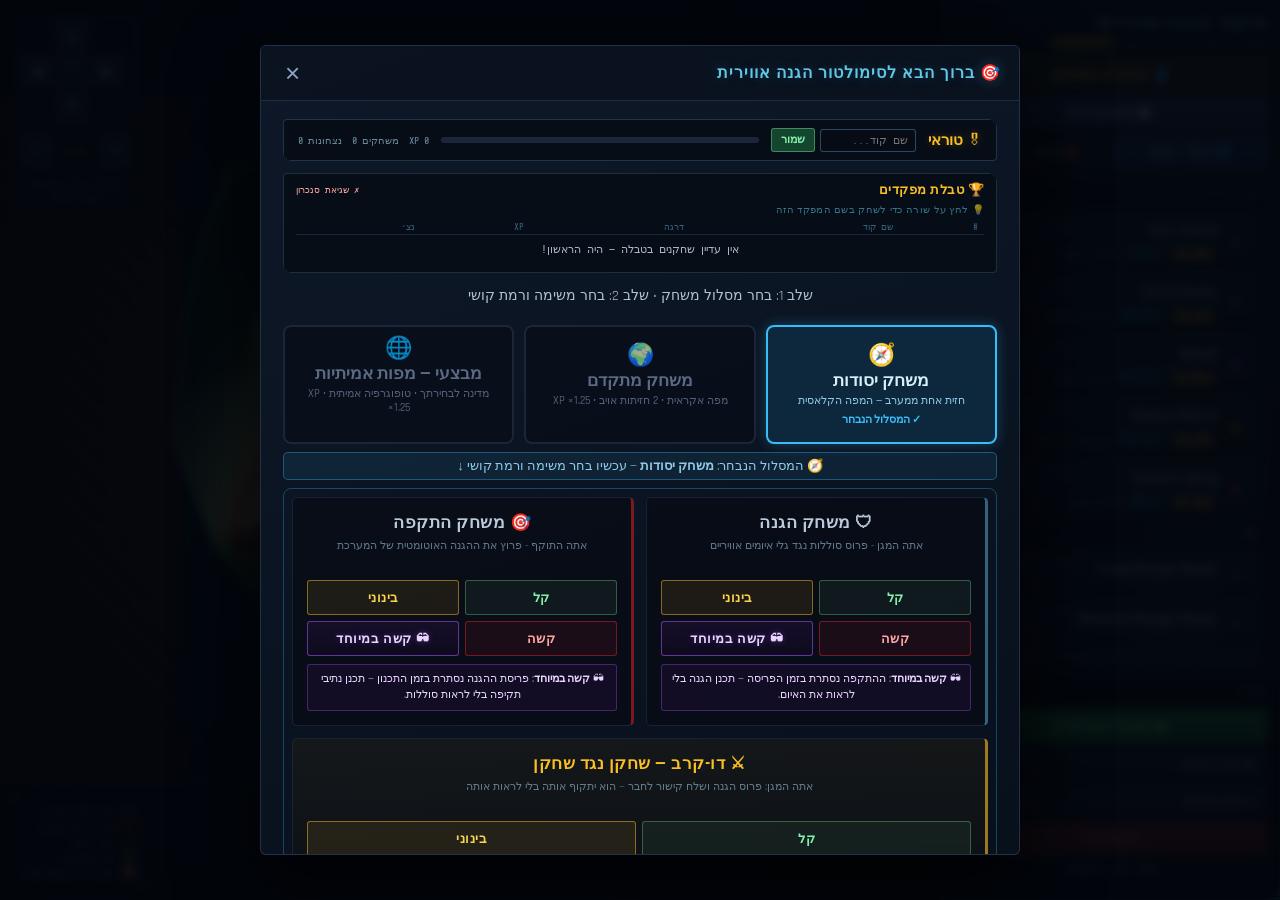
==== index.html @ 66db6ecd "Operational mode: multi-axis attacks + tougher waves (v20260707t) Player feedback: real-mode mission" ====
<!DOCTYPE html>
<html lang="he" dir="rtl">
<head>
  <meta charset="UTF-8">
  <meta name="viewport" content="width=device-width, initial-scale=1.0">
  <title>משחק מלחמה - הגנה אווירית | רפובליקת טליאריה</title>
  <link rel="preconnect" href="https://fonts.googleapis.com">
  <link rel="preconnect" href="https://fonts.gstatic.com" crossorigin>
  <link href="https://fonts.googleapis.com/css2?family=Rajdhani:wght@400;500;600;700&family=Share+Tech+Mono&display=swap" rel="stylesheet">
  <link rel="stylesheet" href="styles.css?v=20260707t">
</head>
<body>
  <div id="app">
    <aside id="sidebar">
      <header>
        <h1>פיקוד הגנה אווירית</h1>
        <div class="subtitle">משחק מלחמה: כחול נגד אדום <span class="version-tag">v20260707t</span></div>
        <button id="open-tutorial" class="instructions-btn">📘 הוראות המשחק</button>
        <button id="open-start" class="newgame-btn">🆕 משחק חדש</button>
        <div class="side-toggle" id="side-toggle">
          <button class="side-btn blue active" data-side="blue">🔵 כחול - הגנה</button>
          <button class="side-btn red" data-side="red">🔴 אדום - התקפה</button>
        </div>
        <button id="back-to-selection" class="back-btn" style="display:none">↩ חזור לבחירת משחק</button>
      </header>

      <div id="sidebar-scroll">
        <section class="panel" id="blue-panel">
          <h2>🔵 סוללות נ"מ (כחול)</h2>
          <div class="btn-grid" id="battery-btns"></div>
          <h2 style="margin-top:10px">📡 מכ"מים (כחול)</h2>
          <div class="btn-grid" id="radar-btns"></div>
        </section>

        <section class="panel" id="red-panel" style="display:none">
          <h2>🔴 איומים אוויריים (אדום)</h2>
          <div class="btn-grid" id="threat-btns"></div>
          <div class="hint">לחץ על איום ואז על המפה כדי להציב נקודת מוצא. האיום יטוס לעבר יעד אסטרטגי.</div>
        </section>

        <section class="panel">
          <h2>תרחישים</h2>
          <div class="control-buttons">
            <div class="difficulty-row">
              <span class="diff-label">🎯 אתגר התקפה - בחר רמת קושי:</span>
              <div class="diff-buttons">
                <button class="diff-btn easy" data-attack="easy">קל</button>
                <button class="diff-btn medium" data-attack="medium">בינוני</button>
                <button class="diff-btn hard" data-attack="hard">קשה</button>
                <button class="diff-btn extreme" data-attack="extreme">🕶 קשה במיוחד</button>
              </div>
            </div>
            <div class="btn-help">
              <b>מטרה:</b> לפרוץ את ההגנה האווירית שהמערכת פורסת אוטומטית.<br>
              <b>איך משחקים:</b><br>
              1️⃣ בחר רמת קושי - <b>קל</b> (הגנה דלילה, 40 איומים), <b>בינוני</b> (הגנה בינונית, 30 איומים), <b>קשה</b> (הגנה צפופה, 20 איומים), <b>🕶 קשה במיוחד</b> (כמו קשה אבל פריסת ההגנה <u>נסתרת</u> — מתאר ללא מודיעין).<br>
              2️⃣ פרוס כל איום ב-<b>3 לחיצות</b>:<br>
              &nbsp;&nbsp;א. בחר סוג איום מתפריט "🔴 איומים אוויריים".<br>
              &nbsp;&nbsp;ב. לחץ על המפה בנקודת המוצא - <u>באזור האדום</u> (יסודות) או <u>בשטח מדינה עוינת</u> (מתקדם).<br>
              &nbsp;&nbsp;ג. לחץ על אחד מהיעדים האסטרטגיים שאליו האיום יתקוף.<br>
              3️⃣ לחץ "הפעל סימולציה" וראה כמה איומים פרצו את ההגנה.
            </div>

            <div class="difficulty-row">
              <span class="diff-label">🛡 אתגר הגנה - בחר רמת קושי:</span>
              <div class="diff-buttons">
                <button class="diff-btn easy" data-defense="easy" data-diff="easy">קל</button>
                <button class="diff-btn medium" data-defense="medium" data-diff="medium">בינוני</button>
                <button class="diff-btn hard" data-defense="hard" data-diff="hard">קשה</button>
                <button class="diff-btn extreme" data-defense="extreme" data-diff="extreme">🕶 קשה במיוחד</button>
              </div>
            </div>
            <div class="btn-help">
              <b>מטרה:</b> להגן על המדינה במשאבים מוגבלים.<br>
              <b>איך משחקים:</b><br>
              1️⃣ בחר רמת קושי - <b>קל</b> (~9 איומים, תקציב גדול), <b>בינוני</b> (~16 איומים), <b>קשה</b> (~25 איומים, פיזור רחב, פחות סוללות), <b>🕶 קשה במיוחד</b> (כמו קשה אבל נתיבי האיום <u>נסתרים</u> בזמן הפריסה — מתאר ללא מודיעין).<br>
              2️⃣ פרוס בחוכמה את הסוללות והמכ"מים על המפה (תג כתום מראה כמה נותר מכל סוג).<br>
              3️⃣ לחץ "הפעל סימולציה" וקבל ציון לפי % הערך האסטרטגי שהוגן.
            </div>
          </div>
        </section>

        <section class="panel" id="results-panel">
          <h2>תחקיר סימולציה</h2>
          <div id="results">
            <div class="placeholder">טרם בוצעה סימולציה</div>
          </div>
        </section>

        <section class="panel">
          <div class="legend">
            <div>👆 לחץ על כפתור ואז על המפה להצבה</div>
            <div>🔄 גרור רכיב כדי להזיז אותו</div>
            <div>🎯 איומים יטוסו ליעדים אסטרטגיים</div>
          </div>
        </section>
      </div>

      <section class="panel" id="control-panel">
        <h2>בקרה</h2>
        <div class="control-buttons">
          <button id="simulate" class="primary">▶ הפעל סימולציה</button>
          <button id="pause" class="warn" style="display:none">⏸ השהה</button>
          <button id="resume" class="primary" style="display:none">▶ המשך</button>
          <button id="stop" class="warn" style="display:none">■ עצור</button>
          <button id="delete-mode">🗑 מצב מחיקה</button>
          <button id="clear-threats">⨯ נקה איומים</button>
          <button id="reset" class="danger">↺ אפס הכל</button>
        </div>
        <div id="mode-status" class="status-line">בחר רכיב להוספה</div>

        <div id="scrubber-row" style="display:none">
          <div class="scrubber-label">📺 ציר זמן סימולציה - גרור כדי לחזור ולהריץ קדימה</div>
          <input type="range" id="scrubber" min="0" max="100" value="100" step="0.05">
          <div class="scrubber-info">
            <span id="scrubber-time">0.0</span> / <span id="scrubber-total">0.0</span> שנ׳
          </div>
        </div>
      </section>
    </aside>

    <main id="map-container">
      <button id="mobile-menu-toggle" aria-label="פתח תפריט">☰</button>
      <canvas id="map"></canvas>
      <button id="map-new-game" class="map-new-game-btn">🆕 משחק חדש</button>
      <button id="map-debrief" class="map-debrief-btn" style="display:none">📋 תחקיר</button>
      <div id="tooltip"></div>
      <div id="banner-group">
        <div id="banner" style="display:none"></div>
        <button id="mission-expand-btn" style="display:none" aria-label="הרחב/כווץ פרטי משימה">▸ פרטים</button>
        <div id="step-guide-overlay" style="display:none">
          <div class="step-guide-title">📋 מה השלב הבא?</div>
          <div id="step-guide"></div>
        </div>
      </div>
      <div id="map-controls">
        <div class="map-controls-pan" title="גרור את המפה כדי להזיז">
          <button id="pan-up" title="הזז למעלה">▲</button>
          <button id="pan-left" title="הזז שמאלה">◀</button>
          <button id="zoom-reset" title="איפוס תצוגה">⌂</button>
          <button id="pan-right" title="הזז ימינה">▶</button>
          <button id="pan-down" title="הזז למטה">▼</button>
        </div>
        <div class="map-controls-zoom">
          <button id="zoom-out" title="הקטן (גלגלת עכבר)">−</button>
          <span id="zoom-level" title="רמת זום נוכחית">100%</span>
          <button id="zoom-in" title="הגדל (גלגלת עכבר)">+</button>
        </div>
        <div class="map-controls-hint">🖱 גלגלת = זום • גרור מפה = הזזה</div>
      </div>
      <div id="legend-overlay">
        <div><span class="dot detection"></span>טווח גילוי מכ"ם</div>
        <div><span class="dot engagement"></span>טווח יירוט סוללה</div>
        <div><span class="dot threat-path"></span>נתיב איום</div>
        <div><span class="dot target"></span>יעד אסטרטגי</div>
        <div><span class="dot mountain"></span>רכס הר (חוסם LOS)</div>
      </div>
      <div id="battery-legend" style="display:none">
        <div class="battery-legend-title">סוללות הגנה</div>
        <div id="battery-legend-list"></div>
      </div>
    </main>
    <div id="mobile-backdrop"></div>
  </div>

  <div id="modal" class="modal">
    <div class="modal-content">
      <div class="modal-header">
        <h2 id="modal-title">תחקיר סימולציה</h2>
        <button id="modal-close" aria-label="סגור">×</button>
      </div>
      <div id="modal-body"></div>
    </div>
  </div>

  <div id="info-modal" class="modal">
    <div class="modal-content" style="max-width:520px">
      <div class="modal-header">
        <h2 id="info-title">פרטי מערכת</h2>
        <button id="info-close" aria-label="סגור">×</button>
      </div>
      <div id="info-body"></div>
    </div>
  </div>

  <div id="start-modal" class="modal">
    <div class="modal-content start-content">
      <div class="modal-header">
        <h2>🎯 ברוך הבא לסימולטור הגנה אווירית</h2>
        <button id="start-close" aria-label="סגור">×</button>
      </div>
      <div id="start-body">
        <div id="profile-strip"></div>
        <div id="leaderboard"></div>
        <p class="start-intro">שלב 1: בחר מסלול משחק • שלב 2: בחר משימה ורמת קושי</p>
        <div class="worldmode-row">
          <button class="worldmode-btn wm-classic active" data-worldmode="classic">
            <span class="wm-icon">🧭</span>
            <span class="wm-name">משחק יסודות</span>
            <span class="wm-desc">חזית אחת ממערב — המפה הקלאסית</span>
            <span class="wm-check">✓ המסלול הנבחר</span>
          </button>
          <button class="worldmode-btn wm-advanced" data-worldmode="advanced">
            <span class="wm-icon">🌍</span>
            <span class="wm-name">משחק מתקדם</span>
            <span class="wm-desc">מפה אקראית • 2 חזיתות אויב • XP ×1.25</span>
            <span class="wm-check">✓ המסלול הנבחר</span>
          </button>
          <button class="worldmode-btn wm-real" data-worldmode="real">
            <span class="wm-icon">🌐</span>
            <span class="wm-name">מבצעי — מפות אמיתיות</span>
            <span class="wm-desc">מדינה לבחירתך • טופוגרפיה אמיתית • XP ×1.25</span>
            <span class="wm-check">✓ המסלול הנבחר</span>
          </button>
        </div>
        <div id="track-indicator" class="track-indicator cls"></div>
        <div id="real-options" style="display:none">
          <div class="real-opt-row">
            <span class="rf-label">🌐 מדינה:</span>
            <span id="real-country-chips"></span>
          </div>
          <div class="real-opt-row">
            <span class="rf-label">⚔ חזיתות התקיפה:</span>
            <span id="real-fronts-chips"></span>
          </div>
          <div class="real-opt-row">
            <span class="rf-label">🗺 גזרת הגנה:</span>
            <span id="real-sector-chips">
              <button class="rs-chip active" data-zone="">כל המדינה</button>
            </span>
          </div>
        </div>
        <div class="start-grid" id="start-grid">
          <div class="start-section defense">
            <div class="start-section-title">🛡 משחק הגנה</div>
            <div class="start-section-sub">אתה המגן - פרוס סוללות נגד גלי איומים אוויריים</div>
            <div class="start-buttons">
              <button class="diff-btn easy" data-startmode="defense" data-startdiff="easy">קל</button>
              <button class="diff-btn medium" data-startmode="defense" data-startdiff="medium">בינוני</button>
              <button class="diff-btn hard" data-startmode="defense" data-startdiff="hard">קשה</button>
              <button class="diff-btn extreme" data-startmode="defense" data-startdiff="extreme">🕶 קשה במיוחד</button>
            </div>
            <div class="start-section-extreme">🕶 <b>קשה במיוחד</b>: ההתקפה נסתרת בזמן הפריסה — תכנן הגנה בלי לראות את האיום.</div>
          </div>
          <div class="start-section attack">
            <div class="start-section-title">🎯 משחק התקפה</div>
            <div class="start-section-sub">אתה התוקף - פרוץ את ההגנה האוטומטית של המערכת</div>
            <div class="start-buttons">
              <button class="diff-btn easy" data-startmode="attack" data-startdiff="easy">קל</button>
              <button class="diff-btn medium" data-startmode="attack" data-startdiff="medium">בינוני</button>
              <button class="diff-btn hard" data-startmode="attack" data-startdiff="hard">קשה</button>
              <button class="diff-btn extreme" data-startmode="attack" data-startdiff="extreme">🕶 קשה במיוחד</button>
            </div>
            <div class="start-section-extreme">🕶 <b>קשה במיוחד</b>: פריסת ההגנה נסתרת בזמן התכנון — תכנן נתיבי תקיפה בלי לראות סוללות.</div>
          </div>
          <div class="start-section duel">
            <div class="start-section-title">⚔ דו-קרב — שחקן נגד שחקן</div>
            <div class="start-section-sub">אתה המגן: פרוס הגנה ושלח קישור לחבר — הוא יתקוף אותה בלי לראות אותה</div>
            <div class="start-buttons">
              <button class="diff-btn easy" data-duel="easy">קל</button>
              <button class="diff-btn medium" data-duel="medium">בינוני</button>
              <button class="diff-btn hard" data-duel="hard">קשה</button>
              <button class="diff-btn extreme" data-duel="extreme">🕶 קשה במיוחד</button>
            </div>
            <div class="start-section-extreme duel-how">
              <b>איך זה עובד?</b> 1️⃣ פרוס הגנה ולחץ "🔗 צור קישור אתגר" • 2️⃣ שלח את הקישור לחבר (וואטסאפ וכו') • 3️⃣ החבר תוקף את ההגנה שלך — בלי לראות אותה — ושולח לך קישור-תוצאה עם הציונים והמנצח 🏆
            </div>
          </div>
        </div>
        <div class="start-footer-row">
          <button id="start-tutorial-btn" class="instructions-btn">📘 הוראות המשחק</button>
          <button id="start-free-btn">▶ מצב חופשי (ללא משימה)</button>
        </div>
      </div>
    </div>
  </div>

  <div id="tutorial-modal" class="modal">
    <div class="modal-content tutorial-content">
      <div class="modal-header">
        <h2>📘 מדריך למשתמש - סימולטור הגנה אווירית</h2>
        <button id="tutorial-close" aria-label="סגור">×</button>
      </div>
      <div id="tutorial-body"></div>
      <div class="tutorial-footer">
        <button id="tutorial-prev" disabled>‹ הקודם</button>
        <div class="tutorial-dots" id="tutorial-dots"></div>
        <button id="tutorial-next" class="primary">הבא ›</button>
      </div>
    </div>
  </div>

  <script src="countries/il.js?v=20260707t"></script>
  <script src="app.js?v=20260707t"></script>
</body>
</html>
---- styles.css ----
/* ============================================================
   AIR DEFENSE COMMAND — Military HUD UI  v20260506a
   ============================================================ */

* {
  box-sizing: border-box;
  margin: 0;
  padding: 0;
}

html, body {
  height: 100%;
  font-family: 'Rajdhani', 'Segoe UI', 'Heebo', Arial, sans-serif;
  background: #040810;
  color: #c8d8e8;
  overflow: hidden;
}

#app {
  display: flex;
  height: 100vh;
  width: 100vw;
}

/* ─── Sidebar ─────────────────────────────────────────────── */
#sidebar {
  width: 340px;
  min-width: 340px;
  background:
    repeating-linear-gradient(0deg, transparent, transparent 3px, rgba(0,0,0,0.05) 3px, rgba(0,0,0,0.05) 4px),
    linear-gradient(175deg, #0c1422 0%, #0a1020 40%, #080d18 100%);
  border-left: 1px solid rgba(95,168,211,0.18);
  box-shadow: -4px 0 32px rgba(0,0,0,0.6), inset -1px 0 0 rgba(95,168,211,0.04);
  padding: 12px;
  padding-bottom: 0;
  overflow: hidden;
  display: flex;
  flex-direction: column;
  gap: 10px;
}

#sidebar-scroll {
  flex: 1;
  overflow-y: auto;
  overflow-x: hidden;
  display: flex;
  flex-direction: column;
  gap: 10px;
  padding-bottom: 10px;
}

#control-panel {
  flex-shrink: 0;
  border-top: 1px solid rgba(95,168,211,0.22);
  background: rgba(6,10,18,0.92);
  margin: 0 -12px;
  padding: 10px 12px;
  box-shadow: 0 -4px 16px rgba(0,0,0,0.45);
}

/* ─── Header ──────────────────────────────────────────────── */
#sidebar header h1 {
  font-family: 'Rajdhani', sans-serif;
  font-size: 17px;
  font-weight: 700;
  color: #5fc8e8;
  letter-spacing: 2px;
  text-transform: uppercase;
  text-shadow: 0 0 20px rgba(95,200,232,0.35);
}

.subtitle {
  font-size: 10px;
  color: rgba(95,168,211,0.5);
  margin-top: 3px;
  letter-spacing: 0.5px;
  text-transform: uppercase;
}

.version-tag {
  background: rgba(251,191,36,0.12);
  color: #fbbf24;
  border: 1px solid rgba(251,191,36,0.35);
  padding: 1px 5px;
  border-radius: 2px;
  font-family: 'Share Tech Mono', 'Courier New', monospace;
  font-weight: 700;
  margin-right: 4px;
  font-size: 9px;
  letter-spacing: 0.5px;
}

/* ─── Side toggle ─────────────────────────────────────────── */
.side-toggle {
  display: flex;
  gap: 4px;
  margin-top: 8px;
}

.side-btn {
  flex: 1;
  padding: 7px 6px;
  border: 1px solid rgba(42,58,85,0.8);
  border-radius: 3px;
  background: rgba(20,30,48,0.7);
  color: rgba(184,200,220,0.7);
  font-family: 'Rajdhani', sans-serif;
  font-size: 12px;
  font-weight: 600;
  cursor: pointer;
  letter-spacing: 0.5px;
  transition: all 0.2s;
}

.side-btn.blue.active {
  background: linear-gradient(180deg, rgba(30,60,107,0.9) 0%, rgba(20,46,89,0.9) 100%);
  border-color: rgba(95,168,211,0.55);
  color: #7dc8e8;
  box-shadow: 0 0 14px rgba(95,168,211,0.18), inset 0 1px 0 rgba(95,168,211,0.1);
}

.side-btn.red.active {
  background: linear-gradient(180deg, rgba(107,30,42,0.9) 0%, rgba(89,20,30,0.9) 100%);
  border-color: rgba(220,60,60,0.55);
  color: #e87c7c;
  box-shadow: 0 0 14px rgba(220,60,60,0.18), inset 0 1px 0 rgba(220,60,60,0.1);
}

.hint {
  font-size: 10px;
  color: rgba(108,122,140,0.8);
  margin-top: 6px;
  line-height: 1.5;
  padding: 5px 8px;
  background: rgba(0,0,0,0.25);
  border-radius: 3px;
  border-right: 2px solid rgba(95,168,211,0.18);
}

/* ─── Panels ──────────────────────────────────────────────── */
.panel {
  background: rgba(10,16,28,0.75);
  border: 1px solid rgba(31,42,61,0.9);
  border-radius: 4px;
  padding: 10px;
  position: relative;
  /* Chamfered corners — TR + BL shaved for an MFD/tactical-display look. */
  clip-path: polygon(
    0 0,
    calc(100% - 8px) 0,
    100% 8px,
    100% 100%,
    8px 100%,
    0 calc(100% - 8px)
  );
}

.panel::before {
  content: '';
  position: absolute;
  top: 0; left: 0; right: 0;
  height: 1px;
  background: linear-gradient(90deg, transparent, rgba(95,168,211,0.14), transparent);
}

/* Tactical corner brackets on every panel — drawn with inset box-shadow
   slivers on a transparent overlay element. Cheap on the GPU. */
.panel::after {
  content: '';
  position: absolute;
  inset: 0;
  pointer-events: none;
  background:
    /* TL */
    linear-gradient(to right,  rgba(95,200,232,0.55) 0 9px, transparent 9px) top    left  / 10px 1px no-repeat,
    linear-gradient(to bottom, rgba(95,200,232,0.55) 0 9px, transparent 9px) top    left  / 1px 10px no-repeat,
    /* BR */
    linear-gradient(to left,   rgba(95,200,232,0.55) 0 9px, transparent 9px) bottom right / 10px 1px no-repeat,
    linear-gradient(to top,    rgba(95,200,232,0.55) 0 9px, transparent 9px) bottom right / 1px 10px no-repeat;
}

.panel h2 {
  font-family: 'Share Tech Mono', 'Courier New', monospace;
  font-size: 9px;
  font-weight: 700;
  color: rgba(95,168,211,0.55);
  text-transform: uppercase;
  letter-spacing: 2px;
  margin-bottom: 8px;
  padding-bottom: 5px;
  border-bottom: 1px solid rgba(31,42,61,0.8);
}

/* ─── Button grid ─────────────────────────────────────────── */
.btn-grid {
  display: grid;
  grid-template-columns: 1fr;
  gap: 5px;
}

.btn-row {
  display: flex;
  gap: 3px;
  align-items: stretch;
}

.btn-row > button:first-child { flex: 1; }

.info-btn {
  width: 30px;
  background: rgba(20,30,48,0.8);
  color: rgba(95,168,211,0.65);
  border: 1px solid rgba(42,58,85,0.7);
  border-radius: 3px;
  font-family: inherit;
  font-size: 13px;
  cursor: pointer;
  padding: 0;
  transition: all 0.15s;
}

.info-btn:hover {
  background: rgba(42,68,113,0.8);
  color: #fbbf24;
  border-color: rgba(95,168,211,0.45);
  box-shadow: 0 0 8px rgba(95,168,211,0.12);
}

.btn-grid button,
.control-buttons button {
  background: linear-gradient(180deg, rgba(22,32,52,0.9) 0%, rgba(15,22,38,0.9) 100%);
  color: rgba(198,214,230,0.88);
  border: 1px solid rgba(42,58,85,0.7);
  border-radius: 3px;
  padding: 8px 10px;
  font-size: 12px;
  font-family: 'Rajdhani', inherit;
  font-weight: 500;
  cursor: pointer;
  transition: all 0.15s;
  text-align: right;
  display: flex;
  align-items: center;
  gap: 8px;
}

.btn-grid button:hover,
.control-buttons button:hover {
  background: linear-gradient(180deg, rgba(32,48,80,0.95) 0%, rgba(22,34,60,0.95) 100%);
  border-color: rgba(95,168,211,0.4);
  color: #d6e8f4;
  box-shadow: 0 0 10px rgba(95,168,211,0.08), inset 0 0 6px rgba(95,168,211,0.04);
}

.btn-grid button.active {
  background: linear-gradient(180deg, rgba(42,69,113,0.95) 0%, rgba(30,52,90,0.95) 100%);
  border-color: rgba(95,168,211,0.65);
  color: #a8d8f0;
  box-shadow: 0 0 14px rgba(95,168,211,0.2), inset 0 0 8px rgba(95,168,211,0.07);
}

.btn-grid button .icon {
  font-size: 15px;
  width: 20px;
  text-align: center;
}

.btn-grid button .info { flex: 1; }

.btn-grid button .name {
  display: block;
  font-size: 13px;
  font-weight: 700;
  letter-spacing: 0.3px;
}

.btn-grid button .range {
  display: block;
  font-size: 10px;
  color: rgba(95,168,211,0.58);
  margin-top: 1px;
}

/* ─── Badges ─────────────────────────────────────────────── */
.pk-badge {
  display: inline-block;
  background: rgba(251,191,36,0.12);
  color: #fbbf24;
  border: 1px solid rgba(251,191,36,0.38);
  font-weight: 700;
  padding: 0 5px;
  border-radius: 2px;
  font-size: 9px;
  margin-right: 3px;
  font-family: 'Share Tech Mono', 'Courier New', monospace;
  letter-spacing: 0.3px;
}

.rt-badge {
  display: inline-block;
  background: rgba(6,182,212,0.1);
  color: #06b6d4;
  border: 1px solid rgba(6,182,212,0.32);
  font-weight: 700;
  padding: 0 5px;
  border-radius: 2px;
  font-size: 9px;
  margin-right: 3px;
  font-family: 'Share Tech Mono', 'Courier New', monospace;
}

.speed-line {
  display: inline-block;
  margin-top: 1px;
  font-size: 9px;
  color: rgba(143,180,201,0.65);
  font-style: italic;
}

/* ─── Control buttons ─────────────────────────────────────── */
.control-buttons {
  display: flex;
  flex-direction: column;
  gap: 5px;
}

.control-buttons button.primary {
  background: linear-gradient(180deg, #1e7a45 0%, #155e32 100%);
  border-color: rgba(45,144,86,0.75);
  color: #86efac;
  font-weight: 700;
  font-size: 13px;
  letter-spacing: 1px;
  justify-content: center;
  box-shadow: 0 0 16px rgba(30,122,69,0.22);
}

.control-buttons button.primary:hover {
  background: linear-gradient(180deg, #25964f 0%, #1e7a45 100%);
  box-shadow: 0 0 22px rgba(45,144,86,0.35);
}

.control-buttons button.warn {
  background: linear-gradient(180deg, rgba(138,90,28,0.9) 0%, rgba(106,68,18,0.9) 100%);
  border-color: rgba(182,125,46,0.65);
  color: #fcd34d;
  justify-content: center;
}

.control-buttons button.danger {
  background: linear-gradient(180deg, rgba(107,30,42,0.9) 0%, rgba(86,22,32,0.9) 100%);
  border-color: rgba(156,45,62,0.65);
  color: #fca5a5;
  justify-content: center;
}

.control-buttons button.danger:hover {
  background: linear-gradient(180deg, rgba(156,45,62,0.9) 0%, rgba(120,30,42,0.9) 100%);
  box-shadow: 0 0 14px rgba(220,38,38,0.18);
}

/* ─── Status line ─────────────────────────────────────────── */
.status-line {
  background: rgba(6,10,18,0.85);
  padding: 7px 10px;
  border-radius: 3px;
  font-size: 11px;
  font-family: 'Share Tech Mono', 'Courier New', monospace;
  color: #5fc8e8;
  border: 1px solid rgba(95,168,211,0.16);
  text-align: center;
  margin-bottom: 6px;
  letter-spacing: 0.3px;
}

/* ─── Difficulty selectors ────────────────────────────────── */
.btn-help {
  font-size: 11px;
  color: rgba(184,200,220,0.8);
  background: rgba(14,20,34,0.7);
  border: 1px solid rgba(31,42,61,0.8);
  border-right: 2px solid rgba(74,107,156,0.5);
  padding: 8px 10px;
  margin: 2px 0 6px 0;
  border-radius: 3px;
  line-height: 1.6;
}

.btn-help b { color: #5fc8e8; font-weight: 700; }

.difficulty-row {
  background: rgba(20,28,44,0.7);
  border: 1px solid rgba(42,58,85,0.65);
  border-radius: 4px;
  padding: 8px;
  margin-top: 5px;
}

.diff-label {
  font-size: 12px;
  font-weight: 600;
  color: rgba(198,214,230,0.9);
  display: block;
  margin-bottom: 6px;
  letter-spacing: 0.3px;
}

.diff-buttons {
  display: grid;
  grid-template-columns: 1fr 1fr;
  gap: 4px;
}

.diff-btn {
  padding: 7px 4px;
  font-family: 'Rajdhani', inherit;
  font-size: 12px;
  font-weight: 700;
  border-radius: 3px;
  cursor: pointer;
  border: 1px solid;
  letter-spacing: 0.5px;
  text-transform: uppercase;
  transition: all 0.15s;
}

.diff-btn.easy {
  background: rgba(95,168,107,0.09);
  border-color: rgba(95,168,107,0.48);
  color: #86efac;
}

.diff-btn.easy:hover {
  background: rgba(95,168,107,0.2);
  box-shadow: 0 0 10px rgba(95,168,107,0.18);
}

.diff-btn.medium {
  background: rgba(251,191,36,0.09);
  border-color: rgba(251,191,36,0.48);
  color: #fcd34d;
}

.diff-btn.medium:hover {
  background: rgba(251,191,36,0.2);
  box-shadow: 0 0 10px rgba(251,191,36,0.18);
}

.diff-btn.hard {
  background: rgba(220,38,38,0.09);
  border-color: rgba(220,38,38,0.48);
  color: #fca5a5;
}

.diff-btn.hard:hover {
  background: rgba(220,38,38,0.2);
  box-shadow: 0 0 10px rgba(220,38,38,0.18);
}

/* ── "Extra hard / no-intel" — purple, more ominous ─────── */
.diff-btn.extreme {
  background: linear-gradient(180deg, rgba(88,28,135,0.18) 0%, rgba(40,10,60,0.18) 100%);
  border-color: rgba(168,85,247,0.55);
  color: #e9d5ff;
  text-shadow: 0 0 6px rgba(168,85,247,0.35);
}

.diff-btn.extreme:hover {
  background: linear-gradient(180deg, rgba(88,28,135,0.32) 0%, rgba(50,10,80,0.32) 100%);
  box-shadow: 0 0 12px rgba(168,85,247,0.28);
}

.start-section-extreme {
  margin-top: 8px;
  padding: 6px 9px;
  background: rgba(88,28,135,0.12);
  border: 1px solid rgba(168,85,247,0.35);
  border-radius: 3px;
  font-size: 11px;
  line-height: 1.5;
  color: #e9d5ff;
}

/* ─── Results panel ───────────────────────────────────────── */
#results .placeholder {
  color: rgba(108,122,140,0.7);
  font-size: 11px;
  text-align: center;
  padding: 10px;
  font-family: 'Share Tech Mono', 'Courier New', monospace;
}

#results .summary {
  display: grid;
  grid-template-columns: 1fr 1fr;
  gap: 5px;
  margin-bottom: 6px;
}

#results .stat {
  background: rgba(8,12,22,0.8);
  padding: 7px 8px;
  border-radius: 3px;
  border: 1px solid rgba(31,42,61,0.8);
}

#results .stat .label {
  font-size: 9px;
  color: rgba(126,145,168,0.75);
  text-transform: uppercase;
  letter-spacing: 0.5px;
  font-family: 'Share Tech Mono', 'Courier New', monospace;
}

#results .stat .value {
  font-size: 20px;
  font-weight: 700;
  margin-top: 2px;
  font-family: 'Rajdhani', sans-serif;
}

#results .stat.killed .value { color: #5fa86b; text-shadow: 0 0 8px rgba(95,168,107,0.35); }
#results .stat.survived .value { color: #e05050; text-shadow: 0 0 8px rgba(220,38,38,0.3); }

#results ul {
  list-style: none;
  font-size: 11px;
  margin-top: 5px;
}

#results li {
  padding: 4px 6px;
  border-radius: 3px;
  margin: 2px 0;
  display: flex;
  justify-content: space-between;
  background: rgba(8,12,22,0.8);
}

#results li.destroyed { border-right: 2px solid #5fa86b; }
#results li.survived  { border-right: 2px solid #e05050; }

/* ─── Map container ───────────────────────────────────────── */
#map-container {
  flex: 1;
  position: relative;
  background: #030609;
  overflow: hidden;
}

/* Tactical-display chrome over the map: faint scanlines + edge vignette.
   Pointer-events: none so it never intercepts canvas interaction. */
#map-container::before {
  content: '';
  position: absolute;
  inset: 0;
  pointer-events: none;
  z-index: 3;
  background-image: repeating-linear-gradient(
    180deg,
    rgba(95, 200, 232, 0) 0px,
    rgba(95, 200, 232, 0) 2px,
    rgba(95, 200, 232, 0.045) 3px,
    rgba(95, 200, 232, 0) 4px
  );
  mix-blend-mode: screen;
}
#map-container::after {
  content: '';
  position: absolute;
  inset: 0;
  pointer-events: none;
  z-index: 4;
  background:
    radial-gradient(ellipse at center,
      transparent 55%,
      rgba(0, 0, 0, 0.32) 92%,
      rgba(0, 0, 0, 0.55) 100%);
}

#map {
  display: block;
  width: 100%;
  height: 100%;
  cursor: crosshair;
  touch-action: none;
}

#map.placing  { cursor: copy; }
#map.deleting { cursor: not-allowed; }
#map.dragging { cursor: grabbing; }

/* ─── Tooltip ─────────────────────────────────────────────── */
#tooltip {
  position: absolute;
  pointer-events: none;
  background: rgba(6,10,18,0.96);
  border: 1px solid rgba(42,58,85,0.75);
  border-radius: 3px;
  padding: 6px 10px;
  font-size: 11px;
  font-family: 'Share Tech Mono', 'Courier New', monospace;
  color: rgba(198,214,230,0.9);
  display: none;
  z-index: 10;
  white-space: nowrap;
  box-shadow: 0 4px 20px rgba(0,0,0,0.6);
}

/* ─── Banner group (banner + step guide side-by-side on map) ─── */
#banner-group {
  position: absolute;
  top: 14px;
  left: 50%;
  transform: translateX(-50%);
  display: flex;
  flex-direction: row;
  align-items: flex-start;
  direction: ltr;
  gap: 8px;
  z-index: 10;
}

#banner {
  background: rgba(6,10,18,0.96);
  border: 1px solid rgba(74,107,156,0.65);
  border-radius: 4px;
  padding: 10px 22px;
  font-size: 14px;
  font-weight: 700;
  font-family: 'Rajdhani', sans-serif;
  letter-spacing: 1px;
  color: rgba(198,214,230,0.9);
  box-shadow: 0 4px 24px rgba(0,0,0,0.7);
  display: none;
  direction: rtl;
  text-align: right;
}

#banner.success {
  border-color: rgba(95,168,107,0.65);
  color: #86efac;
  box-shadow: 0 0 24px rgba(95,168,107,0.18);
}

#banner.failure {
  border-color: rgba(220,38,38,0.65);
  color: #fca5a5;
  box-shadow: 0 0 24px rgba(220,38,38,0.18);
}

/* ─── Step guide overlay (inside banner-group, to the right of banner) */
#step-guide-overlay {
  background: rgba(6,10,18,0.94);
  border: 1px solid rgba(95,168,211,0.3);
  border-radius: 6px;
  padding: 8px 14px 10px;
  box-shadow: 0 4px 20px rgba(0,0,0,0.65);
  backdrop-filter: blur(6px);
  -webkit-backdrop-filter: blur(6px);
  pointer-events: none;
  white-space: nowrap;
  direction: rtl;
  text-align: right;
}

.step-guide-title {
  font-family: 'Rajdhani', sans-serif;
  font-size: 11px;
  font-weight: 700;
  color: rgba(95,168,211,0.7);
  letter-spacing: 1px;
  text-transform: uppercase;
  margin-bottom: 6px;
  text-align: right;
}

/* ─── Map controls ────────────────────────────────────────── */
#map-controls {
  position: absolute;
  top: 12px;
  left: 12px;
  display: flex;
  flex-direction: column;
  gap: 6px;
  background: rgba(8,12,22,0.88);
  border: 1px solid rgba(95,168,211,0.28);
  border-radius: 8px;
  padding: 8px;
  z-index: 5;
  box-shadow: 0 6px 22px rgba(0,0,0,0.55), 0 0 0 1px rgba(0,0,0,0.4);
  backdrop-filter: blur(6px);
  -webkit-backdrop-filter: blur(6px);
  direction: ltr;
}

#map-controls button {
  width: 32px;
  height: 32px;
  background: linear-gradient(180deg, rgba(28,40,62,0.9), rgba(18,26,42,0.92));
  color: rgba(210,224,238,0.85);
  border: 1px solid rgba(60,82,116,0.7);
  border-radius: 5px;
  cursor: pointer;
  font-size: 13px;
  font-weight: 700;
  padding: 0;
  display: flex;
  align-items: center;
  justify-content: center;
  transition: all 0.15s ease-out;
  font-family: 'Rajdhani', sans-serif;
}

#map-controls button:hover {
  background: linear-gradient(180deg, rgba(48,76,124,0.95), rgba(34,54,90,0.95));
  border-color: rgba(95,168,211,0.7);
  color: #fbbf24;
  box-shadow: 0 0 10px rgba(95,168,211,0.25), inset 0 0 6px rgba(95,168,211,0.15);
  transform: translateY(-1px);
}

#map-controls button:active {
  transform: translateY(0);
  box-shadow: inset 0 2px 6px rgba(0,0,0,0.5);
}

.map-controls-pan {
  position: relative;
  width: 102px;
  height: 102px;
}

.map-controls-pan button {
  position: absolute;
}

.map-controls-pan #pan-up    { top: 0;    left: 35px; }
.map-controls-pan #pan-left  { top: 35px; left: 0; }
.map-controls-pan #zoom-reset{ top: 35px; left: 35px; color: #5fa86b; }
.map-controls-pan #zoom-reset:hover { color: #86efac; }
.map-controls-pan #pan-right { top: 35px; left: 70px; }
.map-controls-pan #pan-down  { top: 70px; left: 35px; }

.map-controls-zoom {
  display: flex;
  align-items: center;
  gap: 4px;
  padding-top: 6px;
  border-top: 1px solid rgba(60,82,116,0.45);
}

#zoom-level {
  flex: 1;
  text-align: center;
  font-family: 'Share Tech Mono', monospace;
  font-size: 11px;
  color: #5fa86b;
  letter-spacing: 0.5px;
  user-select: none;
}

.map-controls-hint {
  font-size: 9.5px;
  color: rgba(126,145,168,0.85);
  text-align: center;
  line-height: 1.4;
  padding-top: 4px;
  border-top: 1px solid rgba(60,82,116,0.3);
  user-select: none;
  max-width: 110px;
}

#map.panning { cursor: grabbing !important; }
#map-container.pan-hover #map:not(.placing):not(.deleting):not(.dragging) { cursor: grab; }

/* ─── Legend overlay ──────────────────────────────────────── */
#legend-overlay {
  position: absolute;
  bottom: 10px;
  left: 10px;
  z-index: 5;
  background: rgba(6,10,18,0.9);
  border: 1px solid rgba(31,42,61,0.8);
  border-radius: 4px;
  padding: 8px 12px;
  font-size: 10px;
  font-family: 'Share Tech Mono', 'Courier New', monospace;
  color: rgba(143,180,201,0.75);
  box-shadow: 0 4px 16px rgba(0,0,0,0.5);
  /* Chamfered tactical card */
  clip-path: polygon(
    0 0,
    calc(100% - 7px) 0,
    100% 7px,
    100% 100%,
    7px 100%,
    0 calc(100% - 7px)
  );
}
#legend-overlay::after {
  content: '';
  position: absolute;
  inset: 0;
  pointer-events: none;
  background:
    linear-gradient(to right,  rgba(95,200,232,0.5) 0 8px, transparent 8px) top    left  / 9px 1px no-repeat,
    linear-gradient(to bottom, rgba(95,200,232,0.5) 0 8px, transparent 8px) top    left  / 1px 9px no-repeat,
    linear-gradient(to left,   rgba(95,200,232,0.5) 0 8px, transparent 8px) bottom right / 9px 1px no-repeat,
    linear-gradient(to top,    rgba(95,200,232,0.5) 0 8px, transparent 8px) bottom right / 1px 9px no-repeat;
}

/* ─── Battery legend (attack mode, display-only) ──────────── */
#battery-legend {
  position: absolute;
  left: 12px;
  bottom: 130px;
  direction: rtl;
  background: rgba(8,12,22,0.88);
  border: 1px solid rgba(95,168,211,0.28);
  border-radius: 8px;
  padding: 8px 10px;
  z-index: 5;
  box-shadow: 0 6px 22px rgba(0,0,0,0.55);
  backdrop-filter: blur(6px);
  -webkit-backdrop-filter: blur(6px);
  font-family: 'Share Tech Mono', 'Courier New', monospace;
  color: rgba(210,224,238,0.85);
  pointer-events: none;
  min-width: 180px;
}

#battery-legend .battery-legend-title {
  font-family: 'Rajdhani', sans-serif;
  font-size: 12px;
  font-weight: 700;
  color: #fbbf24;
  letter-spacing: 0.5px;
  text-align: center;
  border-bottom: 1px solid rgba(60,82,116,0.45);
  padding-bottom: 4px;
  margin-bottom: 6px;
}

#battery-legend .battery-legend-row {
  display: flex;
  align-items: center;
  gap: 6px;
  font-size: 10px;
  margin: 3px 0;
  white-space: nowrap;
}

#battery-legend .battery-legend-swatch {
  width: 10px;
  height: 10px;
  border-radius: 50%;
  flex-shrink: 0;
  box-shadow: 0 0 4px currentColor;
}

#battery-legend .battery-legend-name {
  color: #c6d6e6;
  min-width: 86px;
  font-family: 'Rajdhani', sans-serif;
  font-weight: 600;
}

#battery-legend .battery-legend-stats {
  color: rgba(143,180,201,0.85);
  font-size: 9.5px;
}

#legend-overlay > div {
  display: flex;
  align-items: center;
  gap: 7px;
  margin: 3px 0;
}

#legend-overlay .dot {
  width: 12px;
  height: 12px;
  border-radius: 50%;
  border: 1px solid;
  flex-shrink: 0;
}

#legend-overlay .dot.detection    { border-color: rgba(6,182,212,0.8);   background: rgba(6,182,212,0.07); }
#legend-overlay .dot.engagement   { border-color: rgba(220,38,38,0.8);   background: rgba(220,38,38,0.07); }
#legend-overlay .dot.threat-path  { border-color: rgba(251,191,36,0.8);  border-style: dashed; }
#legend-overlay .dot.target       { border-color: rgba(251,191,36,0.8);  background: rgba(251,191,36,0.1); }
.dot.mountain { background: rgba(196,90,50,0.9); border-color: rgba(226,208,196,0.8); }

/* ─── Scrubber ────────────────────────────────────────────── */
#scrubber-row {
  margin-top: 8px;
  padding: 10px;
  background: rgba(6,10,18,0.8);
  border: 1px solid rgba(42,58,85,0.6);
  border-radius: 4px;
}

.scrubber-label {
  font-size: 10px;
  font-family: 'Share Tech Mono', 'Courier New', monospace;
  color: rgba(95,168,211,0.65);
  margin-bottom: 6px;
  letter-spacing: 0.3px;
}

#scrubber {
  width: 100%;
  margin: 4px 0;
  accent-color: #5fc8e8;
}

.scrubber-info {
  font-size: 11px;
  color: rgba(143,180,201,0.75);
  text-align: center;
  font-family: 'Share Tech Mono', 'Courier New', monospace;
  margin-top: 4px;
}

.control-buttons button.scenario {
  background: linear-gradient(180deg, rgba(42,69,113,0.8) 0%, rgba(30,52,90,0.8) 100%);
  border-color: rgba(74,107,156,0.6);
  justify-content: center;
}

.control-buttons button.scenario:hover {
  background: linear-gradient(180deg, rgba(53,84,137,0.9) 0%, rgba(42,68,113,0.9) 100%);
}

/* ─── Legend strip ────────────────────────────────────────── */
.legend {
  font-size: 10px;
  color: rgba(108,122,140,0.75);
  line-height: 1.7;
}

.legend > div { margin: 1px 0; }

/* ─── Modals ──────────────────────────────────────────────── */
.modal {
  position: fixed;
  inset: 0;
  background: rgba(3,6,12,0.88);
  backdrop-filter: blur(5px);
  display: none;
  align-items: center;
  justify-content: center;
  z-index: 1000;
  padding: 20px;
}

.modal.visible { display: flex; }

.modal-content {
  background: linear-gradient(160deg, #0e1828 0%, #0b1422 50%, #08101c 100%);
  border: 1px solid rgba(42,58,85,0.75);
  border-radius: 6px;
  width: 100%;
  max-width: 900px;
  max-height: 90vh;
  display: flex;
  flex-direction: column;
  box-shadow: 0 24px 80px rgba(0,0,0,0.85), 0 0 1px rgba(95,168,211,0.18);
}

.modal-content.tutorial-content { max-width: 720px; }

.modal-header {
  padding: 14px 18px;
  border-bottom: 1px solid rgba(42,58,85,0.65);
  display: flex;
  justify-content: space-between;
  align-items: center;
  background: rgba(8,14,24,0.5);
}

.modal-header h2 {
  font-family: 'Rajdhani', sans-serif;
  font-size: 16px;
  font-weight: 700;
  color: #5fc8e8;
  letter-spacing: 1px;
  text-shadow: 0 0 14px rgba(95,200,232,0.28);
}

#modal-close, #info-close, #tutorial-close {
  background: none;
  border: 1px solid rgba(42,58,85,0.6);
  color: rgba(198,214,230,0.65);
  font-size: 20px;
  cursor: pointer;
  padding: 0;
  width: 30px;
  height: 30px;
  border-radius: 3px;
  line-height: 1;
  display: flex;
  align-items: center;
  justify-content: center;
  transition: all 0.15s;
}

#modal-close:hover, #info-close:hover, #tutorial-close:hover {
  background: rgba(42,58,85,0.55);
  border-color: rgba(95,168,211,0.45);
  color: #fbbf24;
}

#modal-body, #info-body {
  padding: 16px;
  overflow-y: auto;
  flex: 1;
}

/* ─── Info table ──────────────────────────────────────────── */
.info-table {
  width: 100%;
  border-collapse: collapse;
  font-size: 12px;
  margin-top: 8px;
}

.info-table td {
  padding: 8px 10px;
  border-bottom: 1px solid rgba(31,42,61,0.8);
}

.info-table td:first-child {
  color: rgba(126,145,168,0.75);
  width: 45%;
  font-size: 11px;
  font-family: 'Share Tech Mono', 'Courier New', monospace;
}

.info-table td:last-child {
  color: rgba(198,214,230,0.9);
  font-weight: 500;
}

.info-card {
  border-right: 3px solid;
  padding: 10px 12px;
  background: rgba(8,12,22,0.8);
  border-radius: 3px;
}

.info-failure-list {
  margin-top: 12px;
  padding: 10px 12px;
  background: rgba(251,191,36,0.04);
  border: 1px solid rgba(251,191,36,0.2);
  border-radius: 3px;
}

.info-failure-list h4 {
  font-size: 11px;
  color: #fbbf24;
  margin-bottom: 6px;
  font-family: 'Rajdhani', sans-serif;
  text-transform: uppercase;
  letter-spacing: 0.5px;
}

.info-failure-list ul {
  list-style: none;
  padding: 0;
  font-size: 11px;
  color: rgba(184,200,220,0.8);
  line-height: 1.7;
}

.info-failure-list li::before {
  content: '▸ ';
  color: #fbbf24;
}

/* ─── Action buttons ──────────────────────────────────────── */
.instructions-btn {
  width: 100%;
  background: linear-gradient(180deg, rgba(251,191,36,0.13) 0%, rgba(251,191,36,0.07) 100%);
  color: #fbbf24;
  border: 1px solid rgba(251,191,36,0.38);
  border-radius: 3px;
  padding: 9px 12px;
  font-family: 'Rajdhani', inherit;
  font-size: 13px;
  font-weight: 700;
  letter-spacing: 0.5px;
  cursor: pointer;
  margin-top: 8px;
  display: flex;
  align-items: center;
  justify-content: center;
  gap: 6px;
  transition: all 0.2s;
}

.instructions-btn:hover {
  background: linear-gradient(180deg, rgba(251,191,36,0.22) 0%, rgba(251,191,36,0.13) 100%);
  box-shadow: 0 0 16px rgba(251,191,36,0.18);
}

.newgame-btn {
  width: 100%;
  background: linear-gradient(180deg, rgba(42,69,113,0.8) 0%, rgba(30,52,90,0.8) 100%);
  color: rgba(198,214,230,0.9);
  border: 1px solid rgba(74,107,156,0.55);
  border-radius: 3px;
  padding: 8px 12px;
  font-family: 'Rajdhani', inherit;
  font-size: 12px;
  font-weight: 700;
  letter-spacing: 0.5px;
  cursor: pointer;
  margin-top: 5px;
  transition: all 0.2s;
}

.newgame-btn:hover {
  background: linear-gradient(180deg, rgba(53,84,137,0.9) 0%, rgba(42,68,113,0.9) 100%);
  border-color: rgba(95,168,211,0.55);
  box-shadow: 0 0 10px rgba(95,168,211,0.12);
}

/* ─── Back button ─────────────────────────────────────────── */
.back-btn {
  width: 100%;
  background: linear-gradient(180deg, rgba(42,69,113,0.8) 0%, rgba(30,52,90,0.8) 100%);
  color: rgba(198,214,230,0.9);
  border: 1px solid rgba(74,107,156,0.55);
  border-radius: 3px;
  padding: 9px 12px;
  font-family: 'Rajdhani', inherit;
  font-size: 12px;
  font-weight: 700;
  letter-spacing: 0.5px;
  cursor: pointer;
  margin-top: 8px;
  transition: all 0.2s;
}

.back-btn:hover {
  background: linear-gradient(180deg, rgba(53,84,137,0.9) 0%, rgba(42,68,113,0.9) 100%);
  border-color: rgba(95,168,211,0.55);
  box-shadow: 0 0 10px rgba(95,168,211,0.12);
}

/* ─── Step guide steps ────────────────────────────────────── */
#step-guide .step {
  display: flex;
  align-items: center;
  gap: 6px;
  padding: 5px 10px;
  margin: 2px 0;
  border-radius: 3px;
  font-size: 12px;
  font-family: 'Rajdhani', sans-serif;
  line-height: 1.5;
  transition: all 0.2s;
  white-space: nowrap;
  direction: rtl;
  text-align: right;
}

#step-guide .step.current {
  background: rgba(251,191,36,0.11);
  border-right: 3px solid #fbbf24;
  color: #fde68a;
  font-weight: 700;
  box-shadow: 0 0 10px rgba(251,191,36,0.08);
}

#step-guide .step.done {
  background: rgba(95,168,107,0.07);
  border-right: 3px solid rgba(95,168,107,0.55);
  color: rgba(134,239,172,0.75);
}

#step-guide .step.pending {
  color: rgba(108,122,140,0.65);
  border-right: 3px solid rgba(31,42,61,0.8);
}

/* ─── Tutorial ────────────────────────────────────────────── */
#tutorial-modal { z-index: 1100; }

.tutorial-step h3 {
  color: #5fc8e8;
  font-family: 'Rajdhani', sans-serif;
  font-size: 16px;
  font-weight: 700;
  letter-spacing: 0.5px;
  margin-bottom: 10px;
  padding-bottom: 6px;
  border-bottom: 1px solid rgba(31,42,61,0.8);
}

.tutorial-step h4 {
  color: #fbbf24;
  font-family: 'Rajdhani', sans-serif;
  font-size: 13px;
  font-weight: 700;
  letter-spacing: 0.3px;
  margin: 12px 0 4px 0;
}

.tutorial-step p {
  font-size: 13px;
  line-height: 1.7;
  color: rgba(198,214,230,0.9);
  margin-bottom: 10px;
}

.tutorial-step ul {
  list-style: none;
  padding: 0;
  margin: 6px 0;
}

.tutorial-step li {
  background: rgba(8,12,22,0.8);
  border: 1px solid rgba(31,42,61,0.7);
  border-right: 2px solid rgba(95,168,211,0.45);
  border-radius: 3px;
  padding: 8px 12px;
  margin-bottom: 5px;
  font-size: 12px;
  line-height: 1.6;
}

.tutorial-step li b { color: #fbbf24; }

.tutorial-step .demo-row {
  display: flex;
  gap: 10px;
  align-items: center;
  margin: 8px 0;
  font-size: 12px;
}

.tutorial-step .icon-cell {
  width: 28px;
  text-align: center;
  font-size: 18px;
}

.tutorial-step .swatch {
  display: inline-block;
  width: 12px;
  height: 12px;
  border-radius: 2px;
  vertical-align: middle;
  margin-left: 4px;
}

.tutorial-step table {
  width: 100%;
  border-collapse: collapse;
  font-size: 11px;
  margin: 6px 0;
}

.tutorial-step th {
  background: rgba(22,32,52,0.8);
  color: rgba(143,180,201,0.75);
  padding: 6px 8px;
  text-align: right;
  font-weight: 600;
  border-bottom: 1px solid rgba(42,58,85,0.8);
  text-transform: uppercase;
  font-size: 10px;
  letter-spacing: 0.5px;
  font-family: 'Share Tech Mono', 'Courier New', monospace;
}

.tutorial-step td {
  padding: 6px 8px;
  border-bottom: 1px solid rgba(31,42,61,0.7);
  color: rgba(198,214,230,0.9);
}

.tutorial-step .key { color: #fbbf24; font-weight: 700; }

.tutorial-step .tip {
  background: rgba(251,191,36,0.06);
  border: 1px solid rgba(251,191,36,0.24);
  border-right: 3px solid #fbbf24;
  border-radius: 3px;
  padding: 8px 12px;
  margin: 10px 0;
  font-size: 12px;
  line-height: 1.6;
  color: #fde68a;
}

.tutorial-figure {
  margin: 12px 0;
  text-align: center;
}

.tutorial-figure svg {
  display: block;
  width: 100%;
  max-width: 480px;
  height: auto;
  background: rgba(8,18,40,0.8);
  border: 1px solid rgba(31,42,61,0.7);
  border-radius: 4px;
  margin: 0 auto;
}

.tutorial-figure .caption {
  font-size: 10px;
  color: rgba(126,145,168,0.65);
  margin-top: 6px;
  font-style: italic;
  font-family: 'Share Tech Mono', 'Courier New', monospace;
}

.tutorial-footer {
  display: flex;
  justify-content: space-between;
  align-items: center;
  padding: 12px 16px;
  border-top: 1px solid rgba(31,42,61,0.7);
  background: rgba(6,10,18,0.6);
  border-radius: 0 0 6px 6px;
}

.tutorial-footer button {
  background: rgba(22,32,52,0.9);
  color: rgba(198,214,230,0.8);
  border: 1px solid rgba(42,58,85,0.65);
  border-radius: 3px;
  padding: 8px 16px;
  font-family: 'Rajdhani', inherit;
  font-size: 12px;
  font-weight: 600;
  cursor: pointer;
  letter-spacing: 0.5px;
  transition: all 0.15s;
}

.tutorial-footer button:hover {
  background: rgba(42,60,90,0.9);
  border-color: rgba(95,168,211,0.45);
}

.tutorial-footer button.primary {
  background: linear-gradient(180deg, #1e7a45 0%, #155e32 100%);
  border-color: rgba(45,144,86,0.65);
  color: #86efac;
}

.tutorial-footer button.primary:hover {
  background: linear-gradient(180deg, #25964f 0%, #1e7a45 100%);
}

.tutorial-footer button:disabled {
  opacity: 0.35;
  cursor: not-allowed;
}

.tutorial-dots { display: flex; gap: 6px; }

.tutorial-dot {
  width: 7px;
  height: 7px;
  border-radius: 50%;
  background: rgba(42,58,85,0.8);
  cursor: pointer;
  transition: all 0.15s;
}

.tutorial-dot.active {
  background: #5fc8e8;
  transform: scale(1.3);
  box-shadow: 0 0 5px rgba(95,200,232,0.45);
}

#tutorial-body {
  padding: 16px 20px;
  overflow-y: auto;
  flex: 1;
}

/* ─── Player profile strip (start modal) ──────────────────── */
#profile-strip {
  display: flex;
  align-items: center;
  flex-wrap: wrap;
  gap: 8px 12px;
  background: rgba(8,12,22,0.85);
  border: 1px solid rgba(95,168,211,0.25);
  border-radius: 4px;
  padding: 8px 14px;
  margin-bottom: 12px;
  direction: rtl;
  clip-path: polygon(0 0, calc(100% - 7px) 0, 100% 7px, 100% 100%, 7px 100%, 0 calc(100% - 7px));
}

#profile-strip:empty { display: none; }

.ps-rank {
  font-family: 'Rajdhani', sans-serif;
  font-size: 15px;
  color: #fbbf24;
  white-space: nowrap;
  text-shadow: 0 0 10px rgba(251,191,36,0.3);
}

.ps-bar {
  flex: 1;
  height: 6px;
  background: rgba(31,42,61,0.9);
  border-radius: 3px;
  overflow: hidden;
  min-width: 60px;
}

.ps-bar-fill {
  height: 100%;
  background: linear-gradient(90deg, #fbbf24, #f59e0b);
  border-radius: 3px;
  transition: width 0.6s ease;
}

.ps-stats {
  display: flex;
  gap: 10px;
  font-family: 'Share Tech Mono', 'Courier New', monospace;
  font-size: 10px;
  color: rgba(143,180,201,0.75);
  white-space: nowrap;
}

/* Callsign UI inside profile strip */
.ps-id {
  display: flex;
  align-items: center;
  gap: 5px;
  white-space: nowrap;
}

.ps-callsign {
  font-family: 'Share Tech Mono', 'Courier New', monospace;
  font-size: 13px;
  color: #5fc8e8;
  font-weight: 700;
}

.ps-edit {
  background: none;
  border: none;
  color: rgba(143,180,201,0.6);
  cursor: pointer;
  font-size: 11px;
  padding: 1px 3px;
}
.ps-edit:hover { color: #5fc8e8; }

.ps-switch {
  background: rgba(20,40,60,0.7);
  border: 1px solid rgba(95,168,211,0.35);
  border-radius: 3px;
  color: rgba(143,180,201,0.85);
  cursor: pointer;
  font-family: 'Rajdhani', sans-serif;
  font-size: 10px;
  font-weight: 600;
  padding: 3px 8px;
  white-space: nowrap;
}
.ps-switch:hover {
  background: rgba(30,55,80,0.9);
  color: #5fc8e8;
  border-color: rgba(95,168,211,0.6);
}

.ps-input {
  width: 96px;
  background: rgba(8,12,22,0.9);
  border: 1px solid rgba(95,168,211,0.4);
  border-radius: 3px;
  color: #c6d6e6;
  font-family: 'Share Tech Mono', 'Courier New', monospace;
  font-size: 11px;
  padding: 4px 7px;
  direction: rtl;
}

.ps-save {
  background: rgba(30,107,62,0.6);
  border: 1px solid rgba(134,239,172,0.4);
  border-radius: 3px;
  color: #86efac;
  font-family: 'Rajdhani', sans-serif;
  font-size: 11px;
  font-weight: 600;
  padding: 4px 9px;
  cursor: pointer;
}
.ps-save:hover { background: rgba(30,107,62,0.85); }

/* ─── Global leaderboard (start modal) ────────────────────── */
#leaderboard {
  background: rgba(8,12,22,0.85);
  border: 1px solid rgba(95,168,211,0.22);
  border-radius: 4px;
  padding: 8px 12px;
  margin-bottom: 12px;
  direction: rtl;
  clip-path: polygon(0 0, calc(100% - 7px) 0, 100% 7px, 100% 100%, 7px 100%, 0 calc(100% - 7px));
}

#leaderboard:empty { display: none; }

.lb-header {
  display: flex;
  align-items: center;
  gap: 8px;
  margin-bottom: 6px;
}

.lb-title {
  font-family: 'Rajdhani', sans-serif;
  font-size: 13px;
  font-weight: 700;
  color: #fbbf24;
  letter-spacing: 0.5px;
}

.lb-status {
  font-family: 'Share Tech Mono', 'Courier New', monospace;
  font-size: 9px;
  margin-inline-start: auto;
}
.lb-status.lb-ok      { color: #86efac; }
.lb-status.lb-ro      { color: rgba(143,180,201,0.6); }
.lb-status.lb-err     { color: #fca5a5; }
.lb-status.lb-loading { color: #5fc8e8; }

.lb-key-btn {
  background: none;
  border: 1px solid rgba(95,168,211,0.35);
  border-radius: 3px;
  font-size: 11px;
  padding: 2px 6px;
  cursor: pointer;
}
.lb-key-btn:hover { background: rgba(20,40,60,0.6); }

.lb-table {
  width: 100%;
  border-collapse: collapse;
  font-size: 11px;
  font-family: 'Share Tech Mono', 'Courier New', monospace;
}

.lb-table th {
  text-align: right;
  font-size: 9px;
  color: rgba(95,168,211,0.55);
  font-weight: 400;
  padding: 2px 6px;
  border-bottom: 1px solid rgba(31,42,61,0.8);
}

.lb-table td {
  padding: 3px 6px;
  color: rgba(198,214,230,0.85);
  border-bottom: 1px solid rgba(31,42,61,0.45);
}

.lb-table tr:last-child td { border-bottom: none; }

.lb-pos  { color: rgba(143,180,201,0.6); width: 22px; }
.lb-rank { color: #fbbf24; }
.lb-xp   { color: #5fc8e8; }
.lb-wins { color: #86efac; }

.lb-table tr.lb-me td {
  background: rgba(95,200,232,0.08);
  color: #fff;
}

.lb-hint {
  font-family: 'Rajdhani', sans-serif;
  font-size: 10px;
  color: rgba(95,200,232,0.55);
  margin-bottom: 4px;
  letter-spacing: 0.3px;
}

.lb-table tr.lb-row {
  cursor: pointer;
  transition: background 0.12s;
}
.lb-table tr.lb-row:hover td {
  background: rgba(95,200,232,0.14);
  color: #fff;
}
.lb-table tr.lb-row.lb-me:hover td {
  background: rgba(95,200,232,0.20);
}

.lb-empty {
  text-align: center;
  color: rgba(143,180,201,0.55);
  padding: 8px !important;
}

/* Personal-best badge on difficulty buttons */
.diff-btn { position: relative; }
.best-badge {
  position: absolute;
  top: -6px;
  left: -4px;
  background: #1e6b3e;
  color: #86efac;
  border: 1px solid rgba(134,239,172,0.55);
  border-radius: 8px;
  font-family: 'Share Tech Mono', 'Courier New', monospace;
  font-size: 9px;
  font-weight: 700;
  padding: 1px 5px;
  line-height: 1.2;
  pointer-events: none;
}

/* ─── Mission award block (results modal) ─────────────────── */
.award-block {
  display: grid;
  grid-template-columns: auto 1fr;
  gap: 14px;
  background: rgba(8,12,22,0.85);
  border: 1px solid rgba(95,168,211,0.3);
  border-radius: 4px;
  padding: 12px 16px;
  margin-bottom: 12px;
  direction: rtl;
  align-items: center;
  clip-path: polygon(0 0, calc(100% - 8px) 0, 100% 8px, 100% 100%, 8px 100%, 0 calc(100% - 8px));
}

.award-score { text-align: center; }

.award-score-num {
  font-family: 'Share Tech Mono', 'Courier New', monospace;
  font-size: 38px;
  font-weight: 700;
  color: #5fc8e8;
  text-shadow: 0 0 18px rgba(95,200,232,0.4);
  line-height: 1;
}

.award-score-label {
  font-size: 10px;
  color: rgba(143,180,201,0.7);
  margin-top: 2px;
  font-family: 'Rajdhani', sans-serif;
  letter-spacing: 1px;
}

/* Secondary line below the big XP number — shows the per-difficulty
   cap and the 0-100 quality score, so the player understands the
   ceiling they're playing against. */
.award-score-sub {
  font-size: 10px;
  color: rgba(143,180,201,0.62);
  margin-top: 4px;
  font-family: 'Share Tech Mono', 'Courier New', monospace;
  letter-spacing: 0.2px;
}

.award-newbest {
  margin-top: 4px;
  font-size: 11px;
  color: #fbbf24;
  font-weight: 700;
  animation: newbestPulse 1.2s ease-in-out infinite;
}

@keyframes newbestPulse {
  0%, 100% { opacity: 1; }
  50%      { opacity: 0.55; }
}

.award-prevbest {
  margin-top: 4px;
  font-size: 10px;
  color: rgba(143,180,201,0.6);
  font-family: 'Share Tech Mono', 'Courier New', monospace;
}

.award-rank-row {
  display: flex;
  justify-content: space-between;
  align-items: baseline;
  margin-bottom: 5px;
}

.award-rank-name {
  font-family: 'Rajdhani', sans-serif;
  font-size: 16px;
  font-weight: 700;
  color: #fbbf24;
}

.award-xp {
  font-family: 'Share Tech Mono', 'Courier New', monospace;
  font-size: 13px;
  color: #86efac;
  font-weight: 700;
}

/* Lifetime XP counter shown next to the rank name — replaces the
   per-mission XP gain in that row (the gain is now the big headline
   number on the left). */
.award-xp-total {
  font-family: 'Share Tech Mono', 'Courier New', monospace;
  font-size: 11px;
  color: rgba(143,180,201,0.7);
  font-weight: 600;
}

.award-bar {
  height: 7px;
  background: rgba(31,42,61,0.9);
  border-radius: 3px;
  overflow: hidden;
}

.award-bar-fill {
  height: 100%;
  background: linear-gradient(90deg, #fbbf24, #f59e0b);
  border-radius: 3px;
  transition: width 0.8s ease;
}

.award-rank-next {
  margin-top: 4px;
  font-size: 10px;
  color: rgba(143,180,201,0.65);
  font-family: 'Share Tech Mono', 'Courier New', monospace;
}

.award-rankup {
  margin-top: 6px;
  padding: 5px 10px;
  background: rgba(251,191,36,0.12);
  border: 1px solid rgba(251,191,36,0.45);
  border-radius: 3px;
  font-size: 13px;
  color: #fde68a;
  text-align: center;
  animation: newbestPulse 1.2s ease-in-out infinite;
}

/* ─── Start modal ─────────────────────────────────────────── */
.modal-content.start-content { max-width: 760px; }

#start-body { padding: 18px 22px 16px; overflow-y: auto; }

.start-intro {
  text-align: center;
  font-size: 14px;
  font-family: 'Rajdhani', sans-serif;
  color: rgba(198,214,230,0.9);
  line-height: 1.7;
  margin-bottom: 16px;
}

/* ── Game-type selector: two colour-coded track cards ──
   classic (יסודות) = cyan, advanced (מתקדם) = amber. The active track's
   colour carries down to the indicator strip and the mission grid so
   the hierarchy (track → mission → difficulty) reads at a glance. */
.worldmode-row {
  display: flex;
  gap: 10px;
  margin-bottom: 8px;
}

.worldmode-btn {
  flex: 1;
  padding: 10px 12px 8px;
  background: rgba(8,12,22,0.85);
  border: 2px solid rgba(42,53,80,0.75);
  border-radius: 8px;
  color: #7788a6;
  cursor: pointer;
  font-family: 'Rajdhani', sans-serif;
  text-align: center;
  opacity: 0.75;
  transition: border-color .15s, background .15s, box-shadow .15s, opacity .15s;
}

.worldmode-btn .wm-icon  { display: block; font-size: 22px; line-height: 1.1; }
.worldmode-btn .wm-name  { display: block; font-size: 17px; font-weight: 700; margin-top: 2px; }
.worldmode-btn .wm-desc  { display: block; font-size: 11px; font-weight: 500; color: #6b7a96; margin-top: 2px; }
.worldmode-btn .wm-check {
  display: block;
  font-size: 11px;
  font-weight: 700;
  margin-top: 5px;
  visibility: hidden;
}

.worldmode-btn:hover { opacity: 1; }

.worldmode-btn.active { opacity: 1; }
.worldmode-btn.active .wm-check { visibility: visible; }

.worldmode-btn.wm-classic.active {
  border-color: #38bdf8;
  background: rgba(14,42,64,0.9);
  box-shadow: 0 0 14px rgba(56,189,248,0.28);
  color: #d9f0fc;
}
.worldmode-btn.wm-classic.active .wm-check { color: #38bdf8; }
.worldmode-btn.wm-classic.active .wm-desc  { color: #8ecbe8; }

.worldmode-btn.wm-advanced.active {
  border-color: #fbbf24;
  background: rgba(56,42,10,0.85);
  box-shadow: 0 0 14px rgba(251,191,36,0.26);
  color: #fdf1d2;
}
.worldmode-btn.wm-advanced.active .wm-check { color: #fbbf24; }
.worldmode-btn.wm-advanced.active .wm-desc  { color: #e0c37a; }

.worldmode-btn.wm-real.active {
  border-color: #34d399;
  background: rgba(6,50,36,0.85);
  box-shadow: 0 0 14px rgba(52,211,153,0.26);
  color: #d9fbe9;
}
.worldmode-btn.wm-real.active .wm-check { color: #34d399; }
.worldmode-btn.wm-real.active .wm-desc  { color: #7fd6ae; }

/* Operational-mode option chips (attack fronts / defended sector) */
#real-options {
  background: rgba(52,211,153,0.06);
  border: 1px solid rgba(52,211,153,0.3);
  border-radius: 6px;
  padding: 7px 10px;
  margin-bottom: 8px;
}
.real-opt-row {
  display: flex;
  align-items: center;
  flex-wrap: wrap;
  gap: 5px;
  margin: 3px 0;
}
.rf-label {
  font-family: 'Rajdhani', sans-serif;
  font-size: 13px;
  font-weight: 700;
  color: #8fe2bb;
  margin-left: 4px;
}
.rf-chip, .rs-chip {
  padding: 4px 11px;
  background: rgba(8,12,22,0.85);
  border: 1px solid rgba(74,107,156,0.55);
  border-radius: 12px;
  color: #8fa3c4;
  cursor: pointer;
  font-family: inherit;
  font-size: 12.5px;
  transition: all .12s;
}
.rf-chip:hover, .rs-chip:hover { border-color: #7ea4d4; color: #c9d8ec; }
.rf-chip.active {
  background: rgba(120,26,26,0.5);
  border-color: #dc2626;
  color: #fecaca;
  font-weight: 700;
}
.rf-chip.active[data-front="random"] {
  background: rgba(42,58,85,0.7);
  border-color: #5fa8d3;
  color: #d6e0f0;
}
.rs-chip.active {
  background: rgba(6,50,36,0.7);
  border-color: #34d399;
  color: #b9f3d8;
  font-weight: 700;
}

/* Indicator strip: bridges the selected track to the mission grid */
.track-indicator {
  text-align: center;
  font-family: 'Rajdhani', sans-serif;
  font-size: 13px;
  padding: 5px 10px;
  border-radius: 5px;
  margin-bottom: 8px;
}
.track-indicator.cls {
  color: #8ecbe8;
  background: rgba(56,189,248,0.09);
  border: 1px solid rgba(56,189,248,0.35);
}
.track-indicator.adv {
  color: #e8cd8a;
  background: rgba(251,191,36,0.08);
  border: 1px solid rgba(251,191,36,0.35);
}
.track-indicator.real {
  color: #8fe2bb;
  background: rgba(52,211,153,0.08);
  border: 1px solid rgba(52,211,153,0.35);
}

/* The mission grid inherits the track colour on its frame */
.start-grid.track-classic  { border: 1px solid rgba(56,189,248,0.3);  border-radius: 8px; padding: 8px; }
.start-grid.track-advanced { border: 1px solid rgba(251,191,36,0.3); border-radius: 8px; padding: 8px; }
.start-grid.track-real     { border: 1px solid rgba(52,211,153,0.3); border-radius: 8px; padding: 8px; }

/* Start-modal close (keeps the current game) */
#start-close {
  background: none;
  border: none;
  color: #8fa3c4;
  font-size: 26px;
  line-height: 1;
  cursor: pointer;
  padding: 0 6px;
}
#start-close:hover { color: #e8f1fb; }

/* Always-visible floating new-game button on the map */
.map-new-game-btn {
  position: absolute;
  top: 64px;             /* below the TACSIT status box */
  right: 12px;
  z-index: 40;
  background: linear-gradient(180deg, #1c2c4a, #142138);
  border: 1px solid #5fa8d3;
  color: #d6e0f0;
  padding: 7px 14px;
  border-radius: 6px;
  font-family: 'Rajdhani', sans-serif;
  font-weight: 700;
  font-size: 14px;
  cursor: pointer;
  box-shadow: 0 2px 10px rgba(0,0,0,0.45);
}
.map-new-game-btn:hover {
  border-color: #8fc7e8;
  background: linear-gradient(180deg, #223760, #1a2c4c);
}

/* Floating "re-open debrief" button — sits just under the new-game
   button and stays available after the results modal is dismissed, so
   the player can return to the debrief while re-watching the sim. */
.map-debrief-btn {
  position: absolute;
  top: 102px;            /* directly below .map-new-game-btn */
  right: 12px;
  z-index: 40;
  background: linear-gradient(180deg, #3a2f14, #2a2210);
  border: 1px solid #d0a24a;
  color: #f5e4bf;
  padding: 7px 14px;
  border-radius: 6px;
  font-family: 'Rajdhani', sans-serif;
  font-weight: 700;
  font-size: 14px;
  cursor: pointer;
  box-shadow: 0 2px 10px rgba(0,0,0,0.45);
}
.map-debrief-btn:hover {
  border-color: #f0c878;
  background: linear-gradient(180deg, #4a3d1c, #352a12);
}

.start-grid {
  display: grid;
  grid-template-columns: 1fr 1fr;
  gap: 12px;
  margin-bottom: 14px;
}

.start-section {
  background: rgba(8,12,22,0.8);
  border: 1px solid rgba(31,42,61,0.8);
  border-radius: 5px;
  padding: 14px;
  text-align: center;
  transition: all 0.2s;
}

.start-section:hover {
  background: rgba(12,18,32,0.9);
}

.start-section.defense { border-right: 3px solid rgba(95,168,211,0.55); }
.start-section.attack  { border-right: 3px solid rgba(220,38,38,0.55); }

/* PvP duel: spans the full width under the two solo missions */
.start-section.duel {
  grid-column: 1 / -1;
  border-right: 3px solid rgba(251,191,36,0.6);
  background: linear-gradient(180deg, rgba(56,42,10,0.25), rgba(8,12,22,0.8));
}
.start-section.duel .start-section-title { color: #fbbf24; }
.duel-how {
  background: rgba(251,191,36,0.07);
  border-color: rgba(251,191,36,0.35);
  color: #e8cd8a;
}

.start-section-title {
  font-family: 'Rajdhani', sans-serif;
  font-size: 17px;
  font-weight: 700;
  color: rgba(198,214,230,0.95);
  margin-bottom: 4px;
  letter-spacing: 0.5px;
}

.start-section-sub {
  font-size: 11px;
  color: rgba(143,180,201,0.65);
  line-height: 1.5;
  margin-bottom: 12px;
  min-height: 30px;
}

.start-section .start-buttons {
  display: grid;
  grid-template-columns: 1fr 1fr;
  gap: 6px;
}

.start-section .start-buttons .diff-btn {
  padding: 9px 6px;
  font-size: 13px;
}

.start-footer-row {
  display: grid;
  grid-template-columns: 1fr 1fr;
  gap: 10px;
  margin-top: 12px;
  padding-top: 12px;
  border-top: 1px solid rgba(31,42,61,0.7);
}

#start-tutorial-btn { margin-top: 0; }

#start-free-btn {
  background: rgba(20,28,46,0.8);
  color: rgba(143,180,201,0.75);
  border: 1px solid rgba(42,58,85,0.6);
  border-radius: 3px;
  padding: 9px 12px;
  font-family: 'Rajdhani', inherit;
  font-size: 12px;
  font-weight: 600;
  cursor: pointer;
  transition: all 0.2s;
}

#start-free-btn:hover {
  background: rgba(30,42,68,0.9);
  color: rgba(198,214,230,0.9);
  border-color: rgba(95,168,211,0.4);
}

/* ─── Modal summary & results ─────────────────────────────── */
.modal-summary {
  display: grid;
  grid-template-columns: repeat(3, 1fr);
  gap: 7px;
  margin-bottom: 12px;
}

.modal-summary .stat {
  background: rgba(8,12,22,0.8);
  padding: 10px 12px;
  border-radius: 4px;
  border: 1px solid rgba(31,42,61,0.7);
  text-align: center;
}

.modal-summary .stat .label {
  font-size: 10px;
  color: rgba(126,145,168,0.65);
  margin-bottom: 4px;
  text-transform: uppercase;
  letter-spacing: 0.5px;
  font-family: 'Share Tech Mono', 'Courier New', monospace;
}

.modal-summary .stat .value {
  font-size: 24px;
  font-weight: 700;
  font-family: 'Rajdhani', sans-serif;
}

.modal-summary .stat.killed    .value { color: #5fa86b; text-shadow: 0 0 10px rgba(95,168,107,0.35); }
.modal-summary .stat.survived  .value { color: #e05050; text-shadow: 0 0 10px rgba(220,38,38,0.28); }
.modal-summary .stat.protected .value { color: #fbbf24; text-shadow: 0 0 10px rgba(251,191,36,0.28); }

.results-table {
  width: 100%;
  border-collapse: collapse;
  font-size: 12px;
  margin-top: 6px;
}

.results-table th {
  background: rgba(22,32,52,0.9);
  color: rgba(143,180,201,0.65);
  padding: 7px 8px;
  text-align: right;
  border-bottom: 1px solid rgba(42,58,85,0.8);
  font-weight: 600;
  font-size: 10px;
  text-transform: uppercase;
  letter-spacing: 1px;
  font-family: 'Share Tech Mono', 'Courier New', monospace;
}

.results-table td {
  padding: 7px 8px;
  border-bottom: 1px solid rgba(31,42,61,0.7);
  color: rgba(198,214,230,0.9);
}

.results-table tr.destroyed td:first-child { border-right: 2px solid #5fa86b; }
.results-table tr.survived  td:first-child { border-right: 2px solid #e05050; }

.results-table .badge {
  display: inline-block;
  padding: 2px 8px;
  border-radius: 2px;
  font-size: 10px;
  font-weight: 700;
  font-family: 'Share Tech Mono', 'Courier New', monospace;
}

.results-table .badge.destroyed { background: rgba(95,168,107,0.14);  color: #5fa86b; }
.results-table .badge.survived  { background: rgba(220,38,38,0.14);   color: #e05050; }
.results-table .serial { font-family: 'Share Tech Mono', 'Courier New', monospace; color: #fbbf24; font-weight: 700; }

.results-section-title {
  font-family: 'Share Tech Mono', 'Courier New', monospace;
  font-size: 11px;
  color: rgba(143,180,201,0.65);
  font-weight: 600;
  margin-top: 14px;
  margin-bottom: 6px;
  padding-bottom: 4px;
  border-bottom: 1px solid rgba(31,42,61,0.7);
  text-transform: uppercase;
  letter-spacing: 1px;
}

.modal-verdict {
  text-align: center;
  padding: 12px;
  border-radius: 4px;
  margin-bottom: 12px;
  font-size: 14px;
  font-weight: 700;
  font-family: 'Rajdhani', sans-serif;
  letter-spacing: 1px;
}

.modal-verdict.success { background: rgba(95,168,107,0.1);  color: #5fa86b; border: 1px solid rgba(95,168,107,0.38);  box-shadow: 0 0 20px rgba(95,168,107,0.08); }
.modal-verdict.partial { background: rgba(251,191,36,0.1);  color: #fbbf24; border: 1px solid rgba(251,191,36,0.38);  box-shadow: 0 0 20px rgba(251,191,36,0.08); }
.modal-verdict.failure { background: rgba(220,38,38,0.1);   color: #e05050; border: 1px solid rgba(220,38,38,0.38);   box-shadow: 0 0 20px rgba(220,38,38,0.08); }

.results-table .reason {
  color: rgba(252,165,165,0.75);
  font-size: 10px;
  line-height: 1.4;
  font-family: 'Share Tech Mono', 'Courier New', monospace;
}

.recommendations {
  list-style: none;
  padding: 0;
  margin: 6px 0 0 0;
}

.recommendations li {
  background: rgba(8,12,22,0.8);
  border: 1px solid rgba(31,42,61,0.7);
  border-right: 2px solid #fbbf24;
  border-radius: 3px;
  padding: 10px 12px;
  margin-bottom: 5px;
  font-size: 12px;
  line-height: 1.6;
  color: rgba(198,214,230,0.9);
}

.recommendations li b { color: #fbbf24; }

/* "Iterate on this scenario" call-out — placed near the TOP of the
   results modal so players see it before reading any analysis. Many
   players closed the summary thinking the scenario was over; this
   block teaches them that dragging deployed entities + pressing ▶
   re-runs the same threats with the new layout. The pulsing border
   and title (.pulse class) draw the eye as soon as the modal opens. */
.iterate-hint {
  margin: 14px 0 18px 0;
  padding: 14px 16px;
  background: linear-gradient(180deg, rgba(6,182,212,0.18) 0%, rgba(6,182,212,0.06) 100%);
  border: 2px solid rgba(6,182,212,0.55);
  border-radius: 6px;
  box-shadow: 0 0 0 0 rgba(6,182,212,0);
}

.iterate-hint.pulse {
  animation: iterateHintPulse 1.6s ease-in-out infinite;
}

@keyframes iterateHintPulse {
  0%, 100% {
    border-color: rgba(6,182,212,0.55);
    box-shadow: 0 0 0 0 rgba(6,182,212,0);
  }
  50% {
    border-color: rgba(95,231,243,1);
    box-shadow: 0 0 16px 2px rgba(6,182,212,0.55);
  }
}

.iterate-hint-title {
  font-family: 'Rajdhani', sans-serif;
  font-weight: 700;
  font-size: 17px;
  color: #5fe7f3;
  letter-spacing: 0.4px;
  margin-bottom: 8px;
  text-align: center;
  text-shadow: 0 0 8px rgba(6,182,212,0.4);
  animation: iterateHintTitlePulse 1.6s ease-in-out infinite;
}

@keyframes iterateHintTitlePulse {
  0%, 100% { color: #5fe7f3; text-shadow: 0 0 6px rgba(6,182,212,0.35); }
  50%      { color: #ffffff; text-shadow: 0 0 14px rgba(95,231,243,0.85); }
}

.iterate-hint-body {
  font-size: 13px;
  line-height: 1.65;
  color: #d6e6f3;
  text-align: center;
}

.iterate-hint-body b {
  color: #5fe7f3;
}

.benchmark-grid {
  display: flex;
  flex-direction: column;
  gap: 7px;
  margin-top: 7px;
}

.benchmark-row {
  display: grid;
  grid-template-columns: 130px 1fr 110px;
  gap: 10px;
  align-items: center;
  font-size: 12px;
}

.bench-label { color: rgba(143,180,201,0.75); font-weight: 600; }

.bench-bar {
  height: 16px;
  background: rgba(8,12,22,0.8);
  border: 1px solid rgba(31,42,61,0.7);
  border-radius: 3px;
  overflow: hidden;
  position: relative;
}

.bench-fill { height: 100%; border-radius: 2px; transition: width 0.5s ease; }
.bench-fill.yours { background: linear-gradient(90deg, #1d4ed8, #5fa8d3); }
.bench-fill.best  { background: linear-gradient(90deg, #15803d, #5fa86b); }

.bench-num {
  font-family: 'Share Tech Mono', 'Courier New', monospace;
  font-size: 11px;
  color: rgba(198,214,230,0.75);
  text-align: left;
}

.targets-status {
  display: flex;
  flex-wrap: wrap;
  gap: 5px;
  margin: 6px 0 10px 0;
}

.target-chip {
  display: inline-block;
  padding: 3px 10px;
  border-radius: 2px;
  font-size: 11px;
  font-weight: 700;
  font-family: 'Rajdhani', sans-serif;
  border: 1px solid;
  letter-spacing: 0.3px;
}

.target-chip.safe { background: rgba(95,168,107,0.1);   border-color: rgba(95,168,107,0.45); color: #86efac; }
.target-chip.hit  { background: rgba(220,38,38,0.11);   border-color: rgba(220,38,38,0.45);  color: #fca5a5; }

/* ─── Scrollbar ───────────────────────────────────────────── */
::-webkit-scrollbar { width: 5px; }
::-webkit-scrollbar-track { background: rgba(6,10,18,0.8); }
::-webkit-scrollbar-thumb { background: rgba(42,58,85,0.8); border-radius: 3px; }
::-webkit-scrollbar-thumb:hover { background: rgba(74,107,156,0.8); }

/* ─── Mobile menu toggle & backdrop (hidden on desktop) ───── */
#mobile-menu-toggle { display: none; }
#mobile-backdrop    { display: none; }

/* ─── Responsive ──────────────────────────────────────────── */
@media (max-width: 600px) {
  .start-grid        { grid-template-columns: 1fr; }
  .start-footer-row  { grid-template-columns: 1fr; }
  .modal-summary     { grid-template-columns: 1fr 1fr; }
  .results-table     { font-size: 11px; }
  .results-table th, .results-table td { padding: 5px 4px; }
}

/* ─── Mission expand button (hidden on desktop) ──────────── */
#mission-expand-btn { display: none; }

/* ─── Mobile layout (full-screen map + slide-in drawer) ───── */
@media (max-width: 768px) {
  /* Map fills the entire screen */
  #map-container {
    position: fixed;
    inset: 0;
    z-index: 1;
  }

  /* Sidebar: off-screen to the right by default */
  #sidebar {
    position: fixed;
    top: 0;
    right: 0;
    width: 85%;
    max-width: 360px;
    height: 100%;
    min-width: 0;
    z-index: 100;
    visibility: hidden;
    transform: translateX(110%);
    transition: transform 0.28s ease, visibility 0s linear 0.28s;
    box-shadow: -6px 0 28px rgba(0,0,0,0.75);
  }

  #sidebar.open {
    visibility: visible;
    transform: translateX(0);
    transition: transform 0.28s ease, visibility 0s linear 0s;
  }

  /* Backdrop */
  #mobile-backdrop {
    display: block;
    position: fixed;
    inset: 0;
    background: rgba(0,0,0,0.55);
    z-index: 90;
    opacity: 0;
    pointer-events: none;
    transition: opacity 0.28s ease;
  }

  #mobile-backdrop.open {
    opacity: 1;
    pointer-events: auto;
  }

  /* Hamburger button */
  #mobile-menu-toggle {
    display: flex;
    position: absolute;
    top: 10px;
    right: 10px;
    width: 46px;
    height: 46px;
    align-items: center;
    justify-content: center;
    font-size: 22px;
    background: rgba(8,12,22,0.92);
    border: 1px solid rgba(95,168,211,0.4);
    border-radius: 8px;
    color: #5fc8e8;
    z-index: 95;
    cursor: pointer;
    box-shadow: 0 4px 14px rgba(0,0,0,0.55);
    padding: 0;
    line-height: 1;
  }

  #mobile-menu-toggle:active { background: rgba(20,40,60,0.95); }

  /* Touch-friendly button sizes */
  .btn-grid button,
  .control-buttons > button,
  .diff-btn,
  .side-btn {
    min-height: 44px;
    font-size: 13px;
  }

  /* Pan/zoom buttons hidden — touch gestures replace them */
  #map-controls { display: none; }

  #legend-overlay { font-size: 9px; padding: 5px 8px; }

  /* ── Collapsible mission box ────────────────────────────── */
  #banner-group {
    flex-direction: column;
    gap: 3px;
    max-width: calc(100vw - 80px);
  }

  /* Collapsed: show only first line of the banner */
  #banner {
    font-size: 12px;
    padding: 6px 12px;
    letter-spacing: 0.3px;
    max-height: 2em;
    overflow: hidden;
  }

  /* Step guide hidden when collapsed */
  #step-guide-overlay { display: none; }

  /* "▸ פרטים" toggle — shown only when there is an active banner */
  #mission-expand-btn {
    display: block;
    background: rgba(8,12,22,0.88);
    border: 1px solid rgba(95,168,211,0.28);
    border-radius: 0 0 4px 4px;
    color: rgba(95,168,211,0.8);
    font-size: 10px;
    font-family: 'Rajdhani', sans-serif;
    font-weight: 600;
    padding: 3px 10px;
    cursor: pointer;
    text-align: center;
    letter-spacing: 0.5px;
    width: 100%;
  }

  /* Expanded state */
  #banner-group.expanded #banner {
    max-height: none;
  }

  #banner-group.expanded #step-guide-overlay {
    display: block;
  }

  #banner-group.expanded #mission-expand-btn {
    border-radius: 4px;
    border-top: none;
  }

  /* Scrubber relocated to the map: floating overlay so the player can
     replay forward/backward without opening the sidebar drawer. */
  #map-container > #scrubber-row {
    position: absolute;
    bottom: 12px;
    left: 12px;
    right: 12px;
    z-index: 50;
    margin-top: 0;
    background: rgba(8,12,22,0.94);
    border: 1px solid rgba(95,168,211,0.35);
    border-radius: 8px;
    box-shadow: 0 4px 18px rgba(0,0,0,0.55);
    backdrop-filter: blur(6px);
    -webkit-backdrop-filter: blur(6px);
  }

  /* Battery legend (attack mode): compact + pinned to bottom-left */
  #battery-legend {
    left: 8px;
    right: auto;
    bottom: 8px;
    padding: 5px 8px;
    min-width: 0;
    max-width: calc(100vw - 70px);
    font-size: 9px;
  }

  #battery-legend .battery-legend-title {
    font-size: 10px;
    padding-bottom: 2px;
    margin-bottom: 3px;
  }

  #battery-legend .battery-legend-row {
    font-size: 9px;
    margin: 1px 0;
    gap: 4px;
  }

  #battery-legend .battery-legend-swatch {
    width: 8px;
    height: 8px;
  }

  #battery-legend .battery-legend-name {
    min-width: 70px;
    font-size: 10px;
  }

  #battery-legend .battery-legend-stats {
    font-size: 8.5px;
  }

  /* When the scrubber is visible, push the battery legend above it */
  #map-container.scrubber-active #battery-legend {
    bottom: 86px;
  }
}
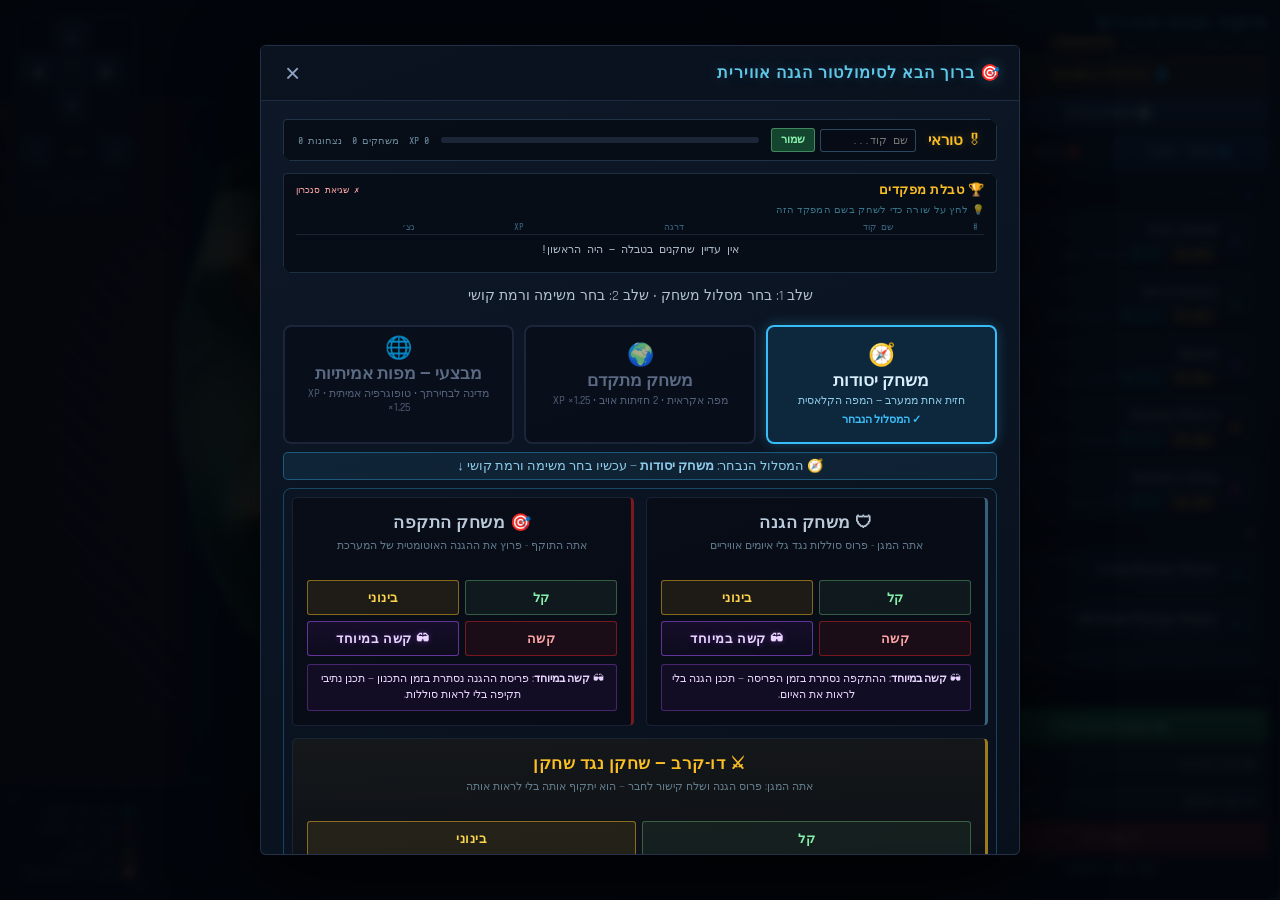
==== commit c0083556: "Terrain: dramatic relief rendering + metre-precision altitude (v20260707u) Player report: countries " ====
--- a/index.html
+++ b/index.html
@@ -7,14 +7,14 @@
   <link rel="preconnect" href="https://fonts.googleapis.com">
   <link rel="preconnect" href="https://fonts.gstatic.com" crossorigin>
   <link href="https://fonts.googleapis.com/css2?family=Rajdhani:wght@400;500;600;700&family=Share+Tech+Mono&display=swap" rel="stylesheet">
-  <link rel="stylesheet" href="styles.css?v=20260707t">
+  <link rel="stylesheet" href="styles.css?v=20260707u">
 </head>
 <body>
   <div id="app">
     <aside id="sidebar">
       <header>
         <h1>פיקוד הגנה אווירית</h1>
-        <div class="subtitle">משחק מלחמה: כחול נגד אדום <span class="version-tag">v20260707t</span></div>
+        <div class="subtitle">משחק מלחמה: כחול נגד אדום <span class="version-tag">v20260707u</span></div>
         <button id="open-tutorial" class="instructions-btn">📘 הוראות המשחק</button>
         <button id="open-start" class="newgame-btn">🆕 משחק חדש</button>
         <div class="side-toggle" id="side-toggle">
@@ -290,7 +290,7 @@
     </div>
   </div>
 
-  <script src="countries/il.js?v=20260707t"></script>
-  <script src="app.js?v=20260707t"></script>
+  <script src="countries/il.js?v=20260707u"></script>
+  <script src="app.js?v=20260707u"></script>
 </body>
 </html>
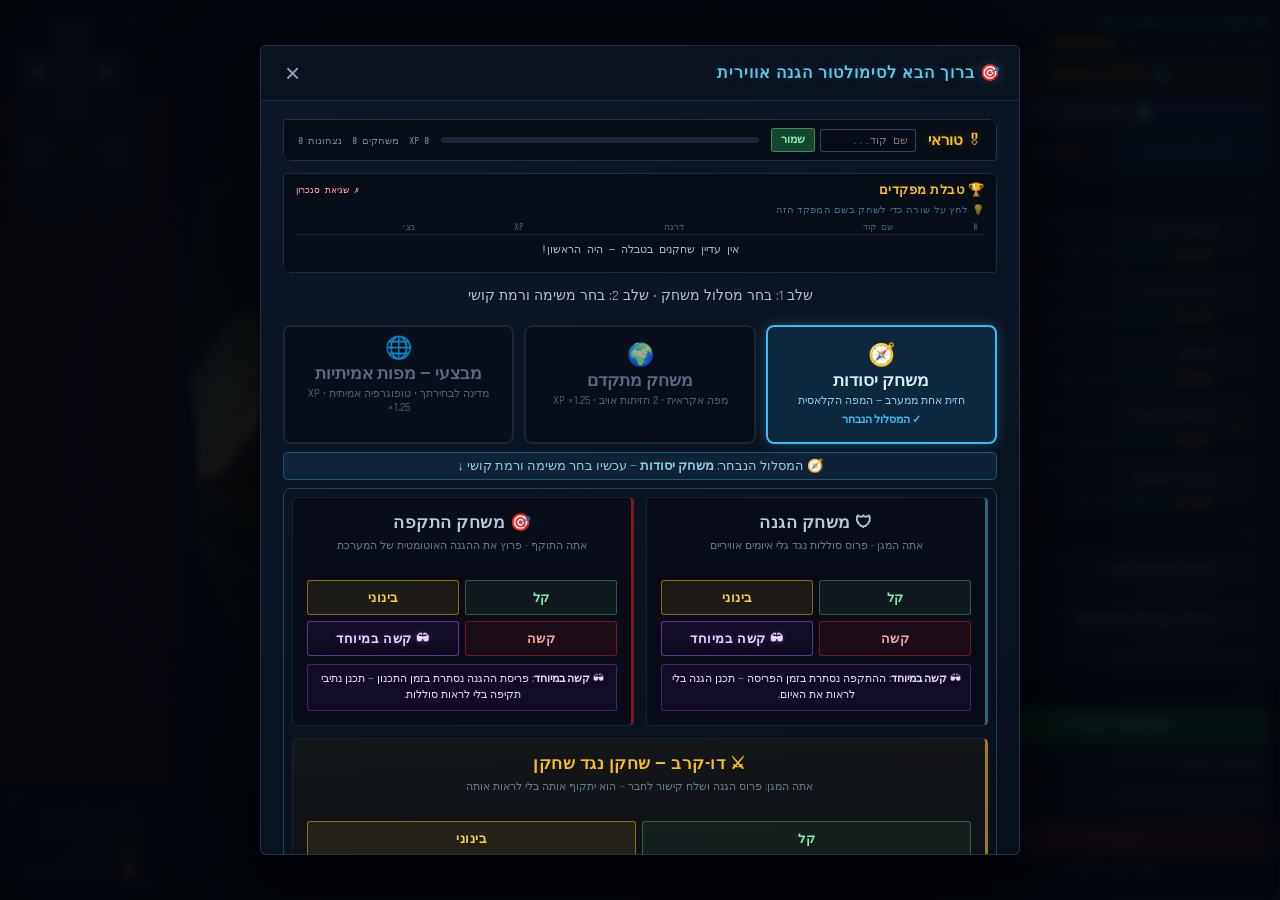
==== commit ace47046: "Altitude readout to 1-decimal km; SA-8/Iron counter-UAV range (v20260707v) 1. In-flight altitude lab" ====
--- a/index.html
+++ b/index.html
@@ -7,14 +7,14 @@
   <link rel="preconnect" href="https://fonts.googleapis.com">
   <link rel="preconnect" href="https://fonts.gstatic.com" crossorigin>
   <link href="https://fonts.googleapis.com/css2?family=Rajdhani:wght@400;500;600;700&family=Share+Tech+Mono&display=swap" rel="stylesheet">
-  <link rel="stylesheet" href="styles.css?v=20260707u">
+  <link rel="stylesheet" href="styles.css?v=20260707v">
 </head>
 <body>
   <div id="app">
     <aside id="sidebar">
       <header>
         <h1>פיקוד הגנה אווירית</h1>
-        <div class="subtitle">משחק מלחמה: כחול נגד אדום <span class="version-tag">v20260707u</span></div>
+        <div class="subtitle">משחק מלחמה: כחול נגד אדום <span class="version-tag">v20260707v</span></div>
         <button id="open-tutorial" class="instructions-btn">📘 הוראות המשחק</button>
         <button id="open-start" class="newgame-btn">🆕 משחק חדש</button>
         <div class="side-toggle" id="side-toggle">
@@ -290,7 +290,7 @@
     </div>
   </div>
 
-  <script src="countries/il.js?v=20260707u"></script>
-  <script src="app.js?v=20260707u"></script>
+  <script src="countries/il.js?v=20260707v"></script>
+  <script src="app.js?v=20260707v"></script>
 </body>
 </html>
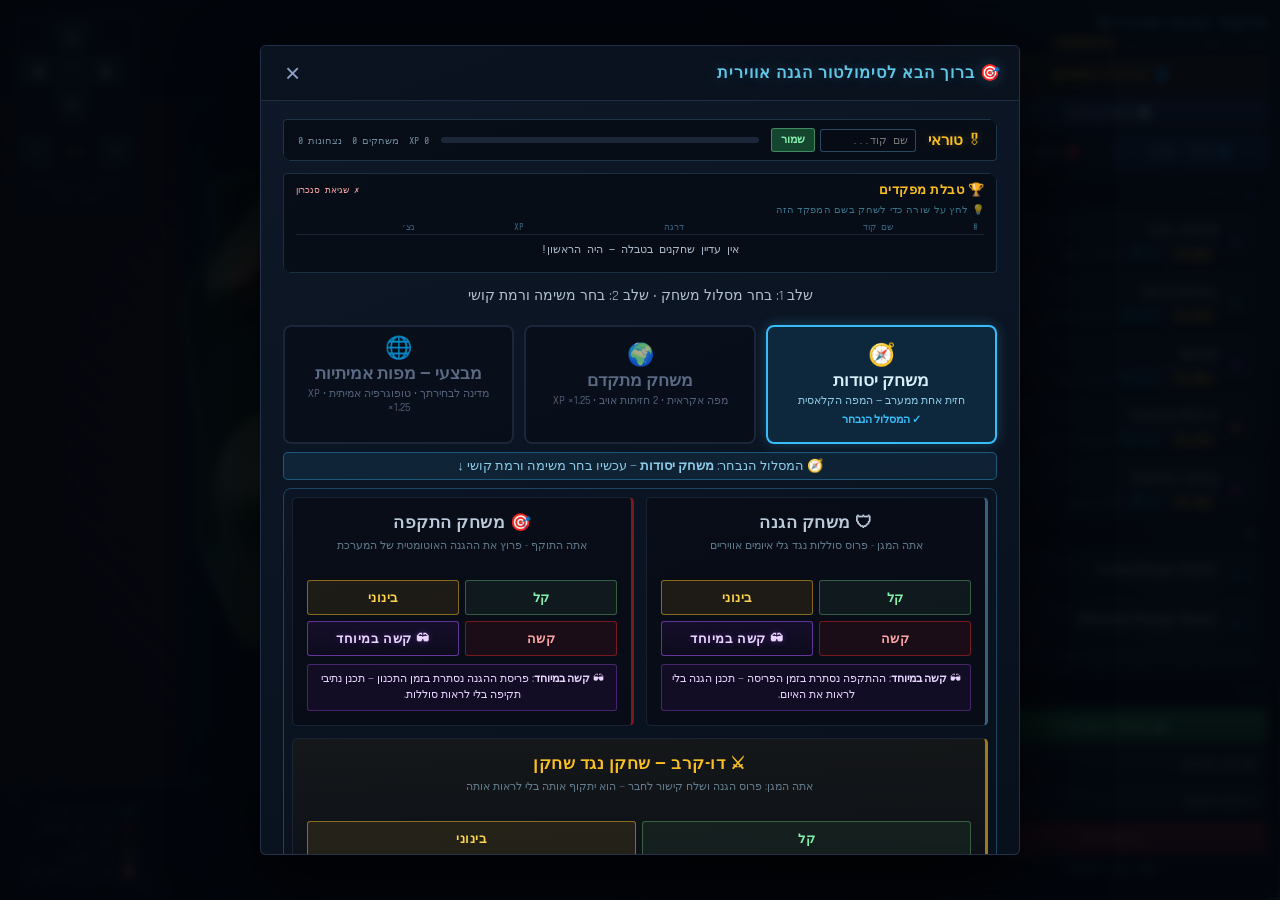
==== commit 0eb7ca87: "Document SA-8/Iron Shield counter-UAV capability in the guide (v20260707w) The tutorial's RCS sectio" ====
--- a/index.html
+++ b/index.html
@@ -7,14 +7,14 @@
   <link rel="preconnect" href="https://fonts.googleapis.com">
   <link rel="preconnect" href="https://fonts.gstatic.com" crossorigin>
   <link href="https://fonts.googleapis.com/css2?family=Rajdhani:wght@400;500;600;700&family=Share+Tech+Mono&display=swap" rel="stylesheet">
-  <link rel="stylesheet" href="styles.css?v=20260707v">
+  <link rel="stylesheet" href="styles.css?v=20260707w">
 </head>
 <body>
   <div id="app">
     <aside id="sidebar">
       <header>
         <h1>פיקוד הגנה אווירית</h1>
-        <div class="subtitle">משחק מלחמה: כחול נגד אדום <span class="version-tag">v20260707v</span></div>
+        <div class="subtitle">משחק מלחמה: כחול נגד אדום <span class="version-tag">v20260707w</span></div>
         <button id="open-tutorial" class="instructions-btn">📘 הוראות המשחק</button>
         <button id="open-start" class="newgame-btn">🆕 משחק חדש</button>
         <div class="side-toggle" id="side-toggle">
@@ -290,7 +290,7 @@
     </div>
   </div>
 
-  <script src="countries/il.js?v=20260707v"></script>
-  <script src="app.js?v=20260707v"></script>
+  <script src="countries/il.js?v=20260707w"></script>
+  <script src="app.js?v=20260707w"></script>
 </body>
 </html>
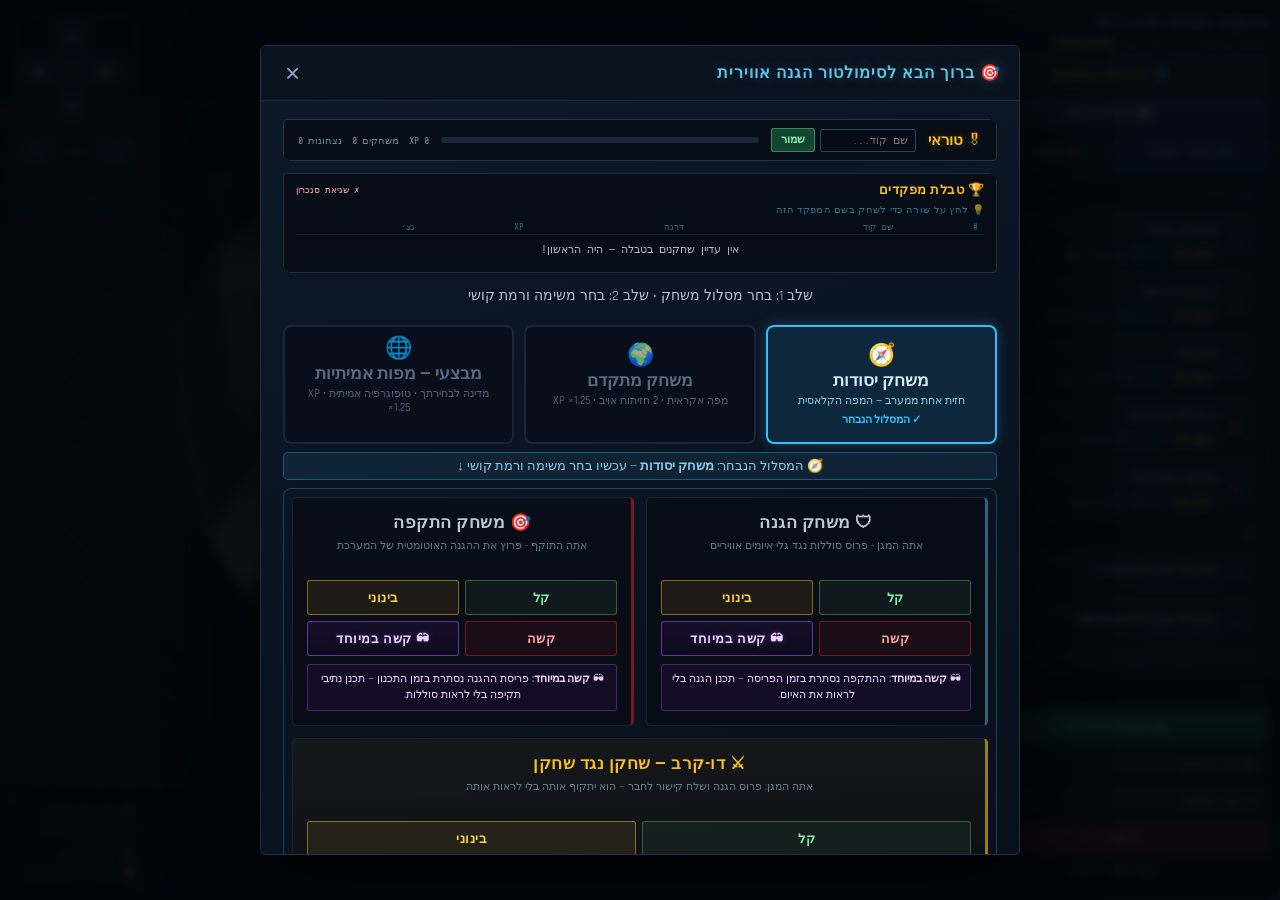
==== commit 8cd86305: "Defensive fighter pairs on combat air patrol (v20261017a) New defensive asset: fighter pairs flying " ====
--- a/index.html
+++ b/index.html
@@ -7,14 +7,14 @@
   <link rel="preconnect" href="https://fonts.googleapis.com">
   <link rel="preconnect" href="https://fonts.gstatic.com" crossorigin>
   <link href="https://fonts.googleapis.com/css2?family=Rajdhani:wght@400;500;600;700&family=Share+Tech+Mono&display=swap" rel="stylesheet">
-  <link rel="stylesheet" href="styles.css?v=20260707w">
+  <link rel="stylesheet" href="styles.css?v=20261017a">
 </head>
 <body>
   <div id="app">
     <aside id="sidebar">
       <header>
         <h1>פיקוד הגנה אווירית</h1>
-        <div class="subtitle">משחק מלחמה: כחול נגד אדום <span class="version-tag">v20260707w</span></div>
+        <div class="subtitle">משחק מלחמה: כחול נגד אדום <span class="version-tag">v20261017a</span></div>
         <button id="open-tutorial" class="instructions-btn">📘 הוראות המשחק</button>
         <button id="open-start" class="newgame-btn">🆕 משחק חדש</button>
         <div class="side-toggle" id="side-toggle">
@@ -30,6 +30,8 @@
           <div class="btn-grid" id="battery-btns"></div>
           <h2 style="margin-top:10px">📡 מכ"מים (כחול)</h2>
           <div class="btn-grid" id="radar-btns"></div>
+          <h2 id="aircraft-head" style="margin-top:10px">✈ מטוסי יירוט (כחול)</h2>
+          <div class="btn-grid" id="aircraft-btns"></div>
         </section>
 
         <section class="panel" id="red-panel" style="display:none">
@@ -74,7 +76,7 @@
               <b>מטרה:</b> להגן על המדינה במשאבים מוגבלים.<br>
               <b>איך משחקים:</b><br>
               1️⃣ בחר רמת קושי - <b>קל</b> (~9 איומים, תקציב גדול), <b>בינוני</b> (~16 איומים), <b>קשה</b> (~25 איומים, פיזור רחב, פחות סוללות), <b>🕶 קשה במיוחד</b> (כמו קשה אבל נתיבי האיום <u>נסתרים</u> בזמן הפריסה — מתאר ללא מודיעין).<br>
-              2️⃣ פרוס בחוכמה את הסוללות והמכ"מים על המפה (תג כתום מראה כמה נותר מכל סוג).<br>
+              2️⃣ פרוס בחוכמה את הסוללות, המכ"מים וזוגות מטוסי היירוט על המפה (תג כתום מראה כמה נותר מכל סוג). מטוס: לחץ על נקודת הפטרול וגרור לכיוון הפטרול.<br>
               3️⃣ לחץ "הפעל סימולציה" וקבל ציון לפי % הערך האסטרטגי שהוגן.
             </div>
           </div>
@@ -290,7 +292,7 @@
     </div>
   </div>
 
-  <script src="countries/il.js?v=20260707w"></script>
-  <script src="app.js?v=20260707w"></script>
+  <script src="countries/il.js?v=20261017a"></script>
+  <script src="app.js?v=20261017a"></script>
 </body>
 </html>
--- a/styles.css
+++ b/styles.css
@@ -205,6 +205,21 @@
 }
 
 .btn-row > button:first-child { flex: 1; }
+
+/* Fighter bases: a title per base, its pair buttons underneath */
+.airbase-row {
+  display: grid;
+  gap: 3px;
+  padding: 4px 0 2px;
+  border-top: 1px solid rgba(42,58,85,0.5);
+}
+.airbase-row:first-child { border-top: none; padding-top: 0; }
+.airbase-name {
+  font-size: 11px;
+  font-weight: 600;
+  color: rgba(148,197,230,0.9);
+  letter-spacing: 0.3px;
+}
 
 .info-btn {
   width: 30px;
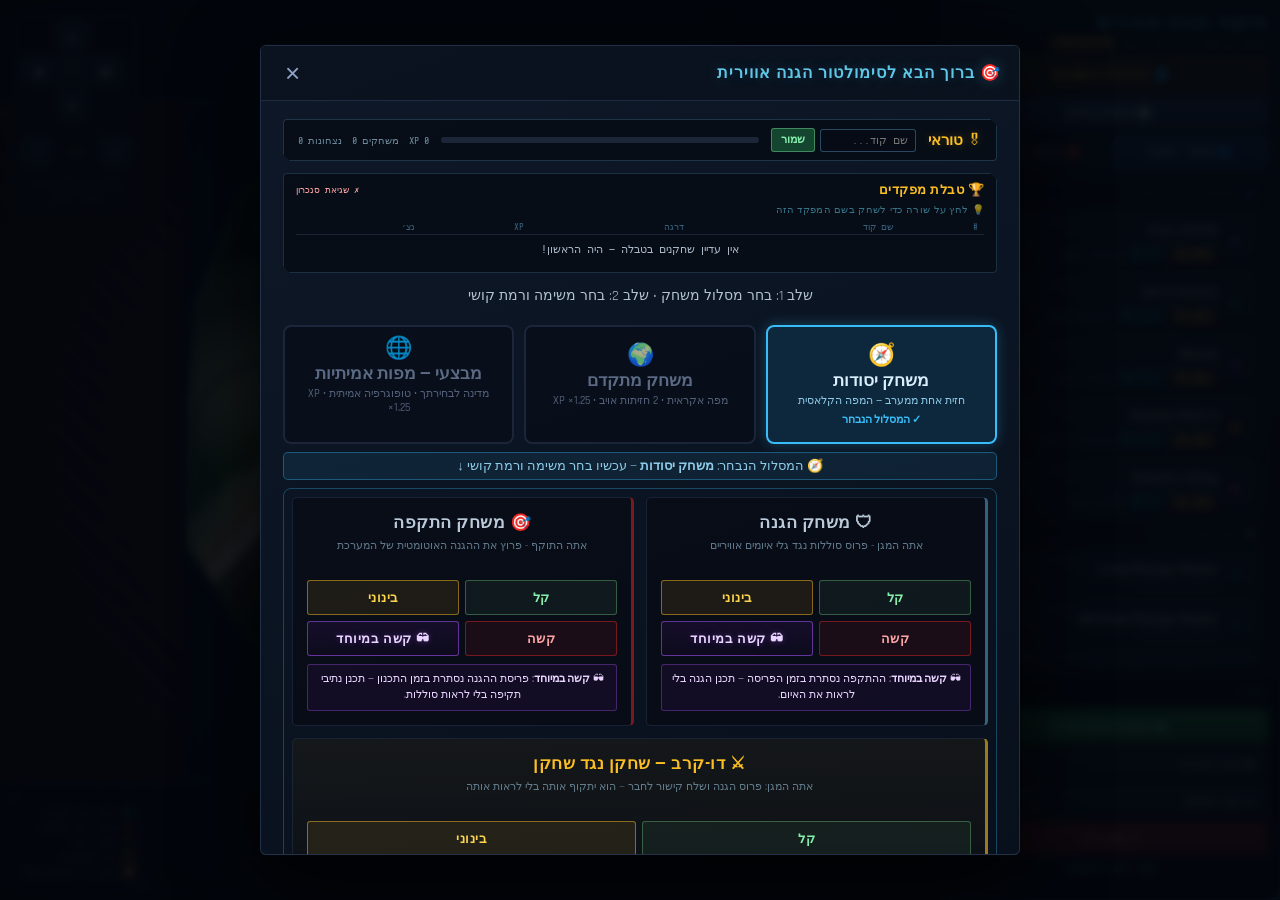
==== commit 9b1aa635: "Larger patrol aircraft icons (v20261017b) Patrolling fighters were drawn at 1.6x the base silhouette" ====
--- a/index.html
+++ b/index.html
@@ -7,14 +7,14 @@
   <link rel="preconnect" href="https://fonts.googleapis.com">
   <link rel="preconnect" href="https://fonts.gstatic.com" crossorigin>
   <link href="https://fonts.googleapis.com/css2?family=Rajdhani:wght@400;500;600;700&family=Share+Tech+Mono&display=swap" rel="stylesheet">
-  <link rel="stylesheet" href="styles.css?v=20261017a">
+  <link rel="stylesheet" href="styles.css?v=20261017b">
 </head>
 <body>
   <div id="app">
     <aside id="sidebar">
       <header>
         <h1>פיקוד הגנה אווירית</h1>
-        <div class="subtitle">משחק מלחמה: כחול נגד אדום <span class="version-tag">v20261017a</span></div>
+        <div class="subtitle">משחק מלחמה: כחול נגד אדום <span class="version-tag">v20261017b</span></div>
         <button id="open-tutorial" class="instructions-btn">📘 הוראות המשחק</button>
         <button id="open-start" class="newgame-btn">🆕 משחק חדש</button>
         <div class="side-toggle" id="side-toggle">
@@ -292,7 +292,7 @@
     </div>
   </div>
 
-  <script src="countries/il.js?v=20261017a"></script>
-  <script src="app.js?v=20261017a"></script>
+  <script src="countries/il.js?v=20261017b"></script>
+  <script src="app.js?v=20261017b"></script>
 </body>
 </html>
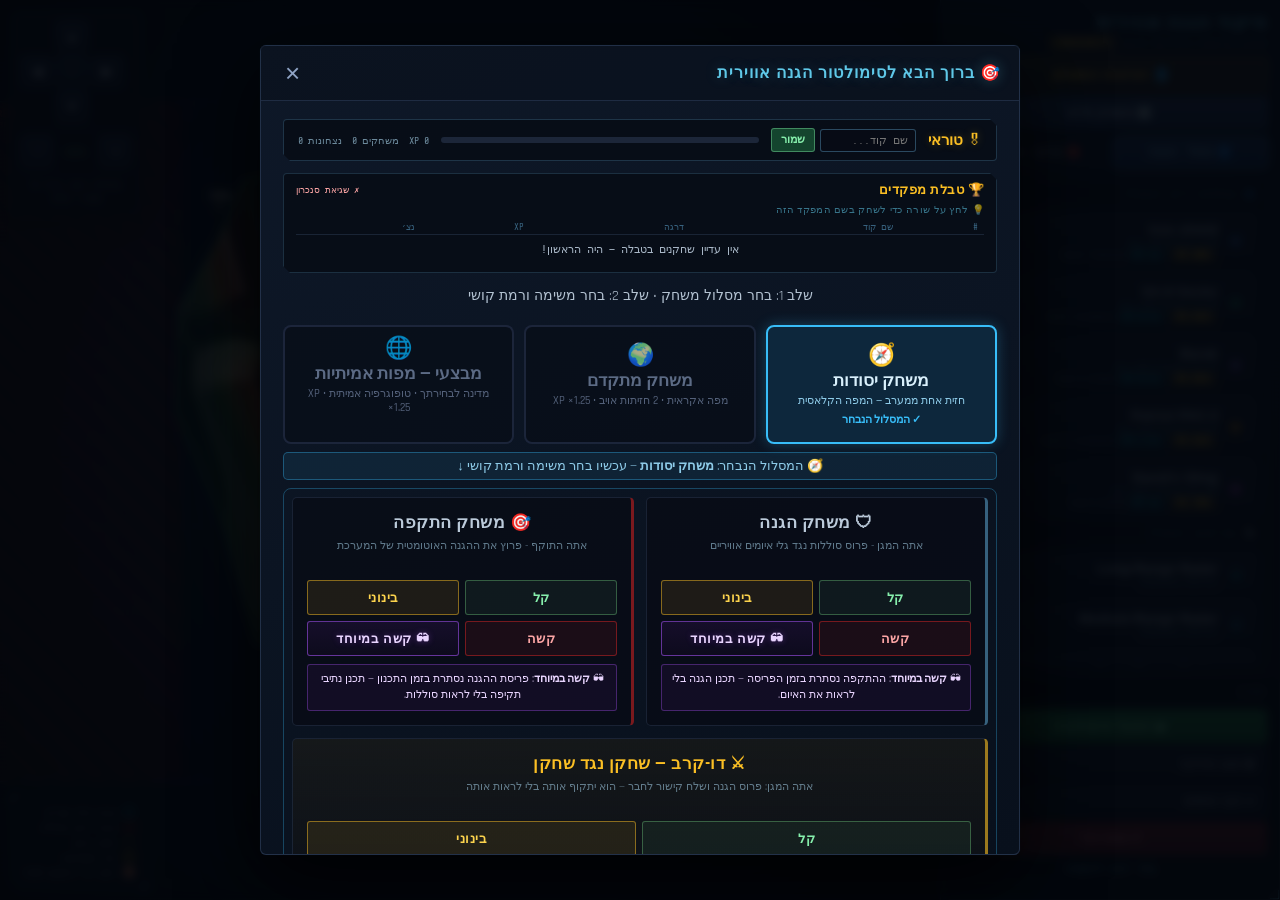
==== commit e37bead8: "Fighter pairs: longer reach, instant fire, fast missiles (v20261017c) Pairs were under-used, so per " ====
--- a/index.html
+++ b/index.html
@@ -7,14 +7,14 @@
   <link rel="preconnect" href="https://fonts.googleapis.com">
   <link rel="preconnect" href="https://fonts.gstatic.com" crossorigin>
   <link href="https://fonts.googleapis.com/css2?family=Rajdhani:wght@400;500;600;700&family=Share+Tech+Mono&display=swap" rel="stylesheet">
-  <link rel="stylesheet" href="styles.css?v=20261017b">
+  <link rel="stylesheet" href="styles.css?v=20261017c">
 </head>
 <body>
   <div id="app">
     <aside id="sidebar">
       <header>
         <h1>פיקוד הגנה אווירית</h1>
-        <div class="subtitle">משחק מלחמה: כחול נגד אדום <span class="version-tag">v20261017b</span></div>
+        <div class="subtitle">משחק מלחמה: כחול נגד אדום <span class="version-tag">v20261017c</span></div>
         <button id="open-tutorial" class="instructions-btn">📘 הוראות המשחק</button>
         <button id="open-start" class="newgame-btn">🆕 משחק חדש</button>
         <div class="side-toggle" id="side-toggle">
@@ -292,7 +292,7 @@
     </div>
   </div>
 
-  <script src="countries/il.js?v=20261017b"></script>
-  <script src="app.js?v=20261017b"></script>
+  <script src="countries/il.js?v=20261017c"></script>
+  <script src="app.js?v=20261017c"></script>
 </body>
 </html>
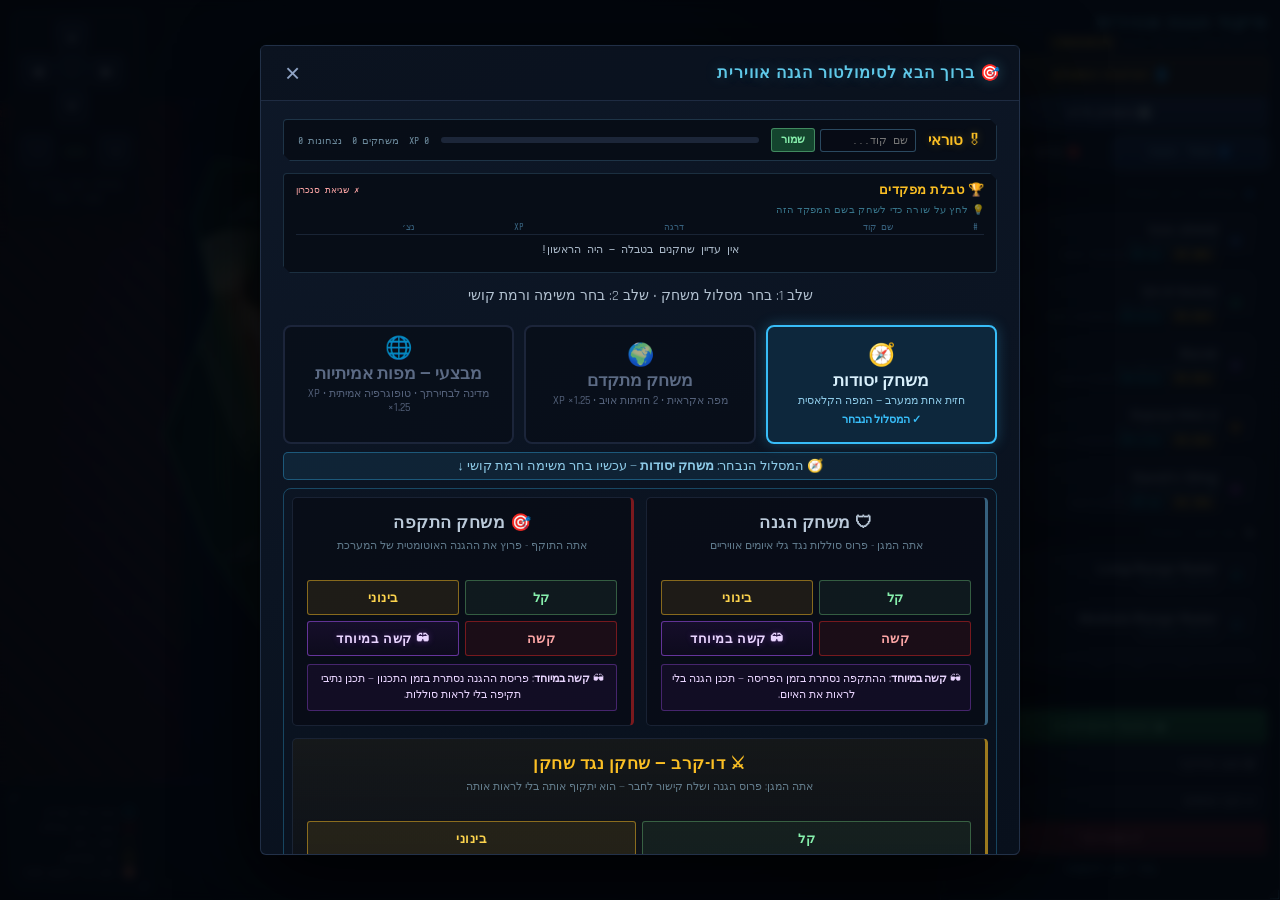
==== commit 98bba399: "Fighter pairs: shared radar picture, no battery hold, slower orbit (v20261017d) Player report: pairs" ====
--- a/index.html
+++ b/index.html
@@ -7,14 +7,14 @@
   <link rel="preconnect" href="https://fonts.googleapis.com">
   <link rel="preconnect" href="https://fonts.gstatic.com" crossorigin>
   <link href="https://fonts.googleapis.com/css2?family=Rajdhani:wght@400;500;600;700&family=Share+Tech+Mono&display=swap" rel="stylesheet">
-  <link rel="stylesheet" href="styles.css?v=20261017c">
+  <link rel="stylesheet" href="styles.css?v=20261017d">
 </head>
 <body>
   <div id="app">
     <aside id="sidebar">
       <header>
         <h1>פיקוד הגנה אווירית</h1>
-        <div class="subtitle">משחק מלחמה: כחול נגד אדום <span class="version-tag">v20261017c</span></div>
+        <div class="subtitle">משחק מלחמה: כחול נגד אדום <span class="version-tag">v20261017d</span></div>
         <button id="open-tutorial" class="instructions-btn">📘 הוראות המשחק</button>
         <button id="open-start" class="newgame-btn">🆕 משחק חדש</button>
         <div class="side-toggle" id="side-toggle">
@@ -292,7 +292,7 @@
     </div>
   </div>
 
-  <script src="countries/il.js?v=20261017c"></script>
-  <script src="app.js?v=20261017c"></script>
+  <script src="countries/il.js?v=20261017d"></script>
+  <script src="app.js?v=20261017d"></script>
 </body>
 </html>
